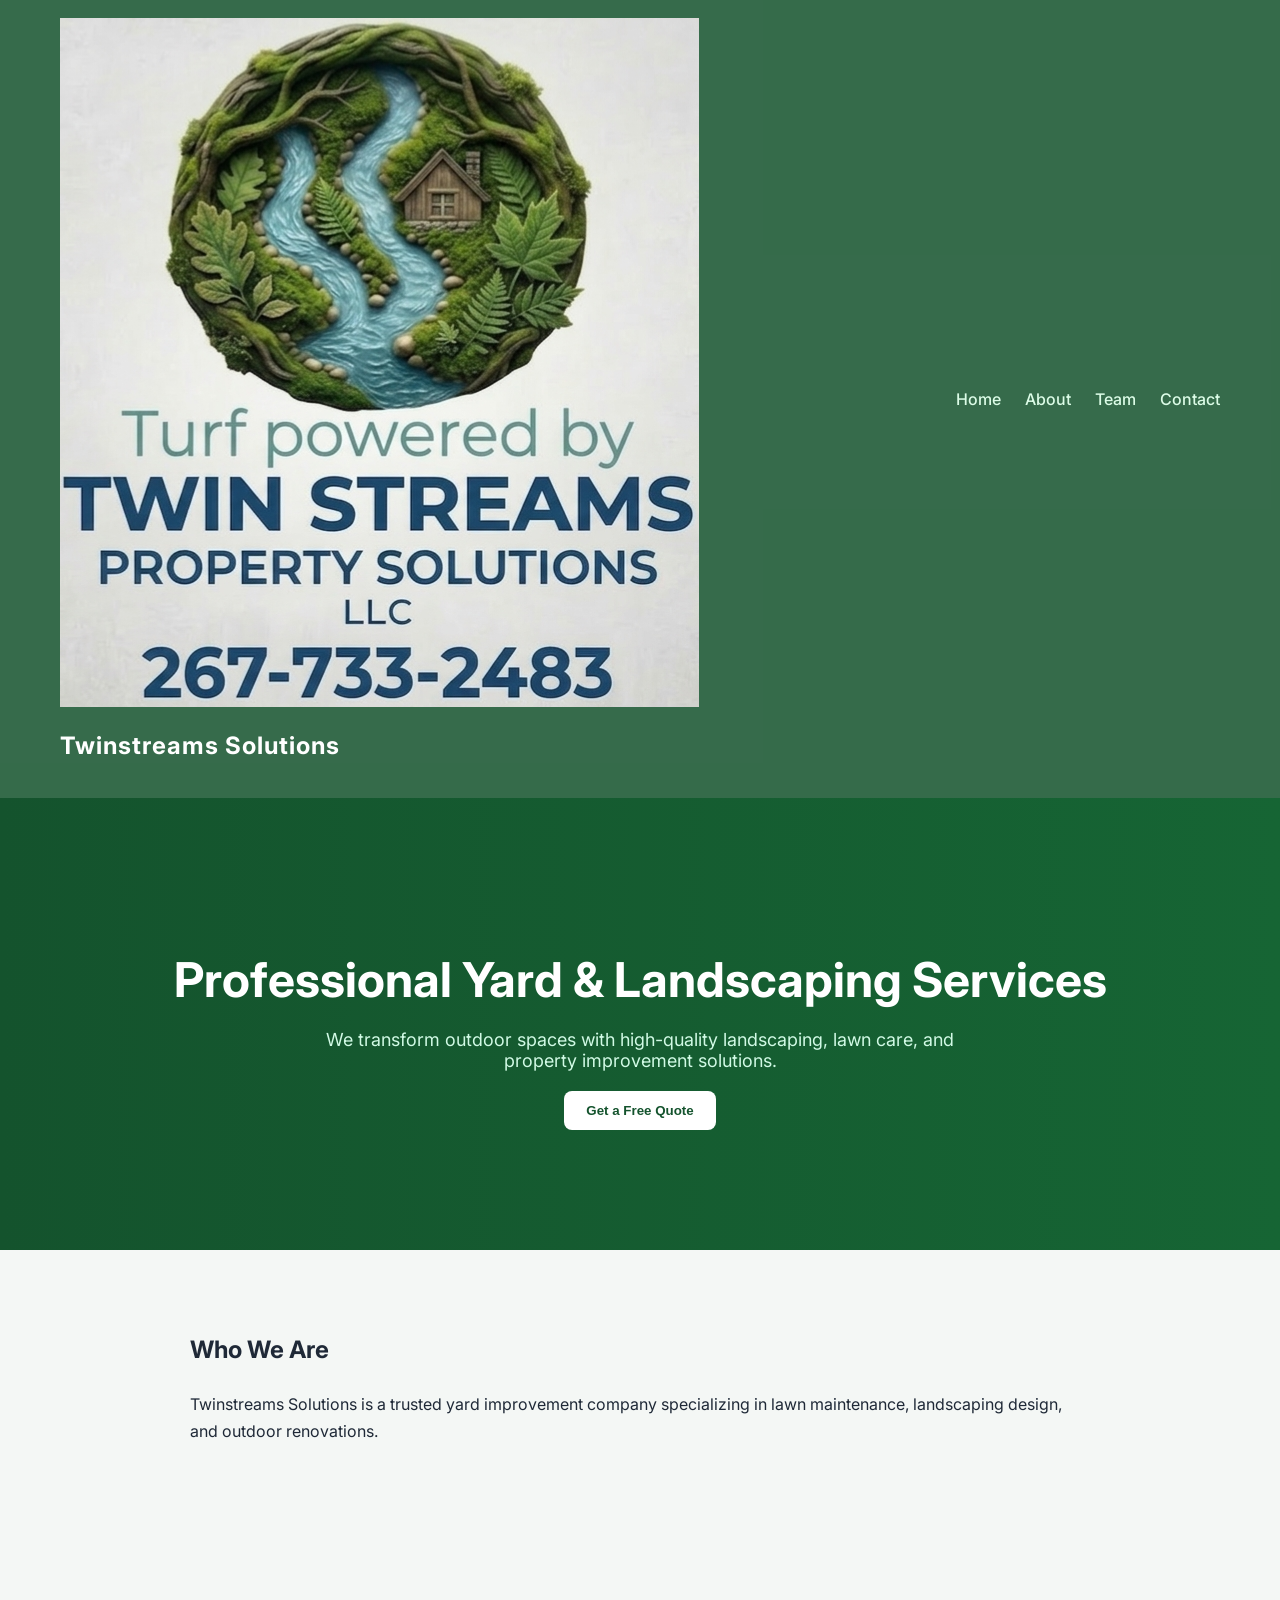
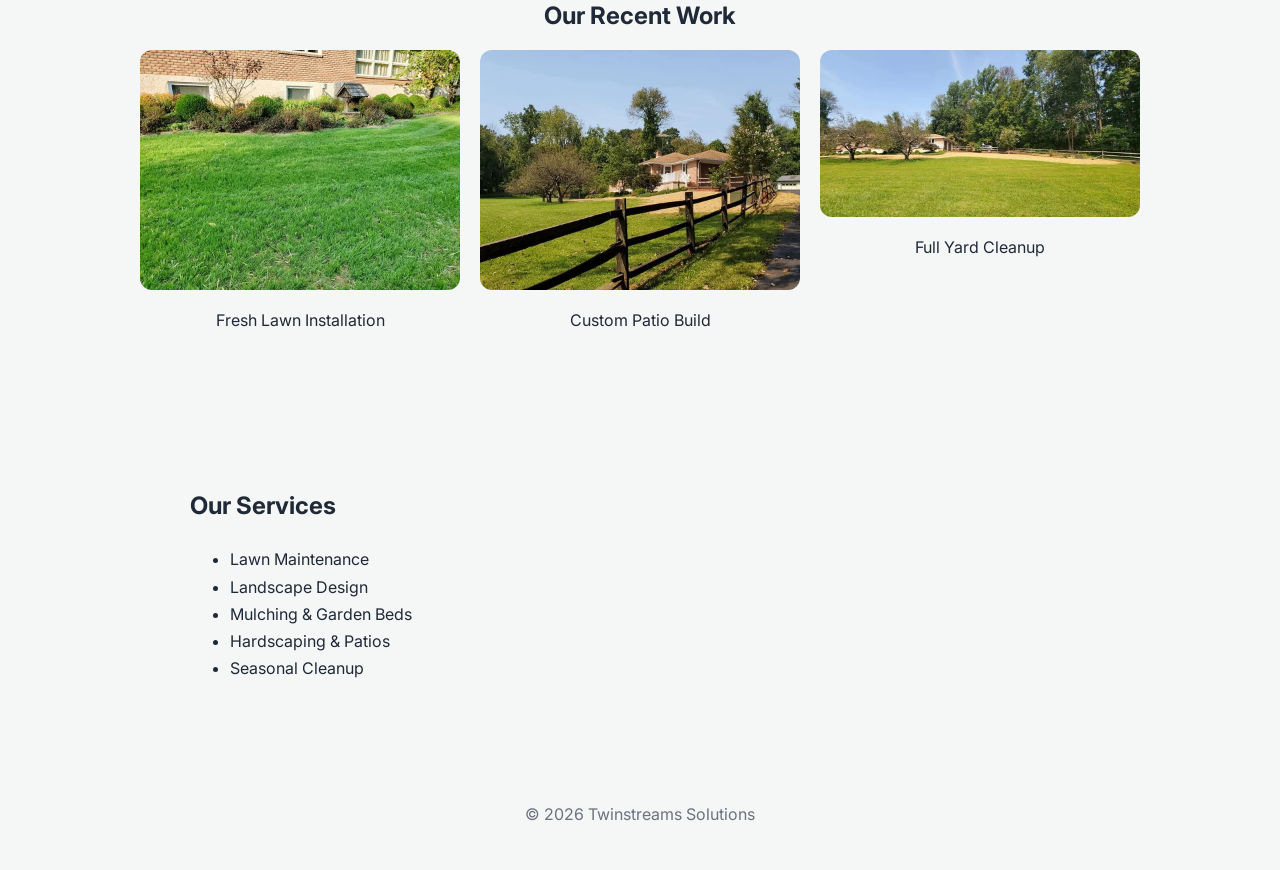
==== index.html @ c373e77a "Update with pictures 2" ====
<!DOCTYPE html>
<html lang="en">

<head>
  <meta charset="UTF-8">
  <title>Twinstreams Solutions</title>
  <link rel="stylesheet" href="style.css">
</head>

<body>

<!-- NAVBAR -->
<nav class="navbar">

  <!-- LOGO + NAME -->
  <div class="logo-area">
    <img src="images/charles-logo.png" alt="Twinstreams Logo" class="logo">
    <h2>Twinstreams Solutions</h2>
  </div>

  <!-- LINKS -->
  <div class="nav-links">
    <a href="index.html">Home</a>
    <a href="about.html">About</a>
    <a href="employees.html">Team</a>
    <a href="contact.html">Contact</a>
  </div>

</nav>

<!-- HERO -->
<header class="hero">
  <h1>Professional Yard & Landscaping Services</h1>
  <p>
    We transform outdoor spaces with high-quality landscaping, lawn care,
    and property improvement solutions.
  </p>
  <button>Get a Free Quote</button>
</header>

<!-- ABOUT -->
<section class="page">
  <h1>Who We Are</h1>
  <p>
    Twinstreams Solutions is a trusted yard improvement company specializing in
    lawn maintenance, landscaping design, and outdoor renovations.
  </p>
</section>

<!-- GALLERY -->
<section class="gallery">
  <h2>Our Recent Work</h2>

  <div class="grid">

    <div>
      <img src="images/charles-photo-2.jpeg">
      <p>Fresh Lawn Installation</p>
    </div>

    <div>
      <img src="images/charles-photo-3.jpeg">
      <p>Custom Patio Build</p>
    </div>

    <div>
      <img src="images/charles-photo-4.jpeg">
      <p>Full Yard Cleanup</p>
    </div>

  </div>
</section>

<!-- SERVICES -->
<section class="page">
  <h1>Our Services</h1>

  <ul>
    <li>Lawn Maintenance</li>
    <li>Landscape Design</li>
    <li>Mulching & Garden Beds</li>
    <li>Hardscaping & Patios</li>
    <li>Seasonal Cleanup</li>
  </ul>
</section>

<!-- FOOTER -->
<footer>
  <p>© 2026 Twinstreams Solutions</p>
</footer>

</body>
</html>
---- style.css ----
@import url('https://fonts.googleapis.com/css2?family=Inter:wght@300;400;600;700&display=swap');

body {
  margin: 0;
  font-family: "Inter", sans-serif;
  background: #f4f7f5;
  color: #1f2937;
}

/* =========================
   NAVBAR (NATURE BACKGROUND)
   ========================= */
nav {
  display: flex;
  justify-content: space-between;
  align-items: center;
  padding: 18px 60px;

  background: url("https://images.unsplash.com/photo-1441974231531-c6227db76b6e?auto=format&fit=crop&w=1500&q=80") center/cover;
  position: sticky;
  top: 0;
  z-index: 1000;
}

/* dark overlay so text is readable */
nav::before {
  content: "";
  position: absolute;
  inset: 0;
  background: rgba(20, 83, 45, 0.85);
}

/* keep text above overlay */
nav * {
  position: relative;
}

nav h2 {
  color: white;
  font-weight: 700;
  letter-spacing: 1px;
}

nav a {
  color: #dcfce7;
  margin-left: 20px;
  text-decoration: none;
  font-weight: 500;
  transition: 0.3s;
}

nav a:hover {
  color: white;
}

/* =========================
   HERO SECTION
   ========================= */
.hero {
  text-align: center;
  padding: 120px 20px;
  background: linear-gradient(to right, #14532d, #166534);
  color: white;
}

.hero h1 {
  font-size: 48px;
  margin-bottom: 10px;
}

.hero p {
  max-width: 650px;
  margin: 20px auto;
  color: #d1fae5;
  font-size: 18px;
}

.hero button {
  padding: 12px 22px;
  border: none;
  background: white;
  color: #14532d;
  font-weight: bold;
  border-radius: 8px;
  cursor: pointer;
  transition: 0.3s;
}

.hero button:hover {
  transform: scale(1.05);
}

/* =========================
   PAGE SECTIONS
   ========================= */
.page {
  max-width: 900px;
  margin: auto;
  padding: 60px 20px;
  line-height: 1.7;
}

/* =========================
   EMPLOYEE CARDS
   ========================= */
.cards {
  display: flex;
  gap: 20px;
  justify-content: center;
  flex-wrap: wrap;
}

.card {
  background: white;
  padding: 20px;
  border-radius: 12px;
  width: 220px;
  box-shadow: 0 10px 20px rgba(0,0,0,0.08);
  text-align: center;
  transition: 0.3s;
}

.card:hover {
  transform: translateY(-5px);
}

/* =========================
   PROJECT GALLERY
   ========================= */
.gallery {
  padding: 60px 20px;
  text-align: center;
}

.grid {
  display: grid;
  grid-template-columns: repeat(auto-fit, minmax(250px, 1fr));
  gap: 20px;
  max-width: 1000px;
  margin: auto;
}

.grid img {
  width: 100%;
  border-radius: 12px;
  transition: 0.3s;
}

.grid img:hover {
  transform: scale(1.03);
}

/* =========================
   CONTACT / FOOTER STYLE
   ========================= */
footer {
  text-align: center;
  padding: 30px;
  color: #6b7280;
}
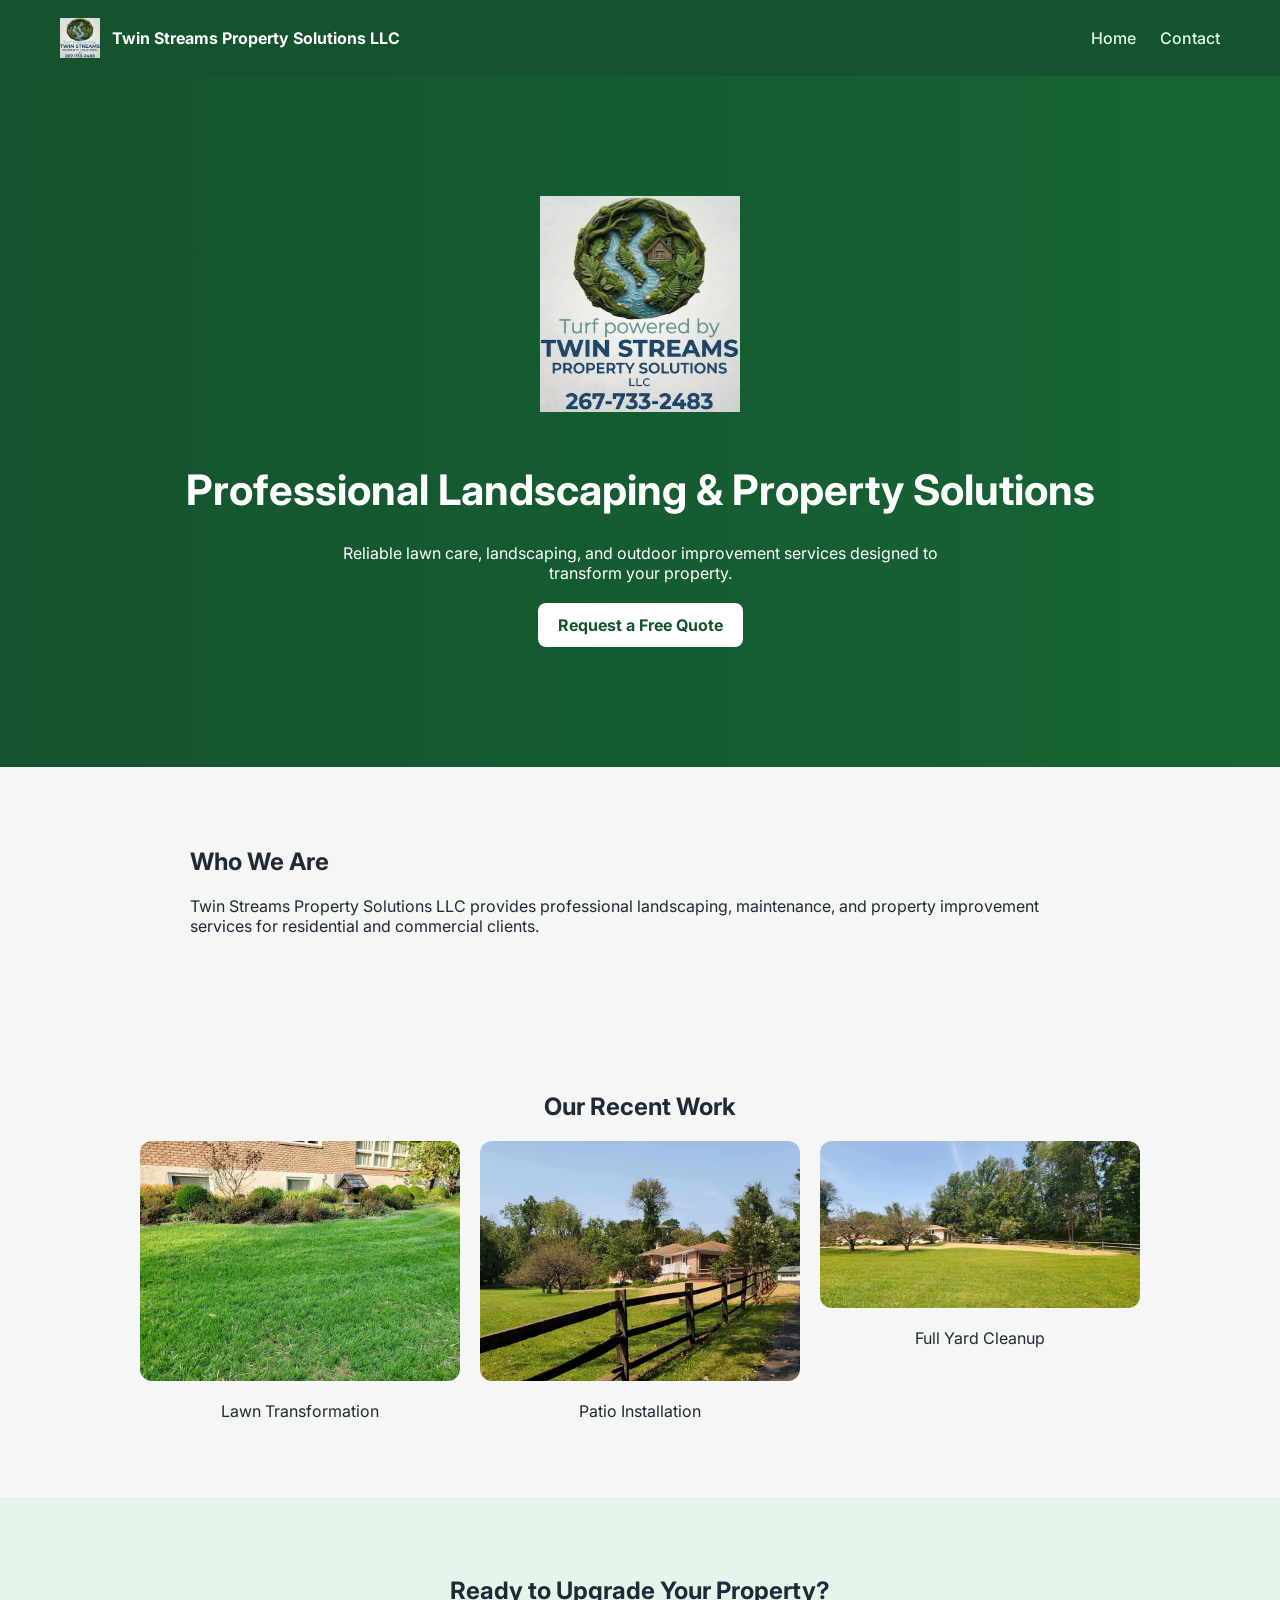
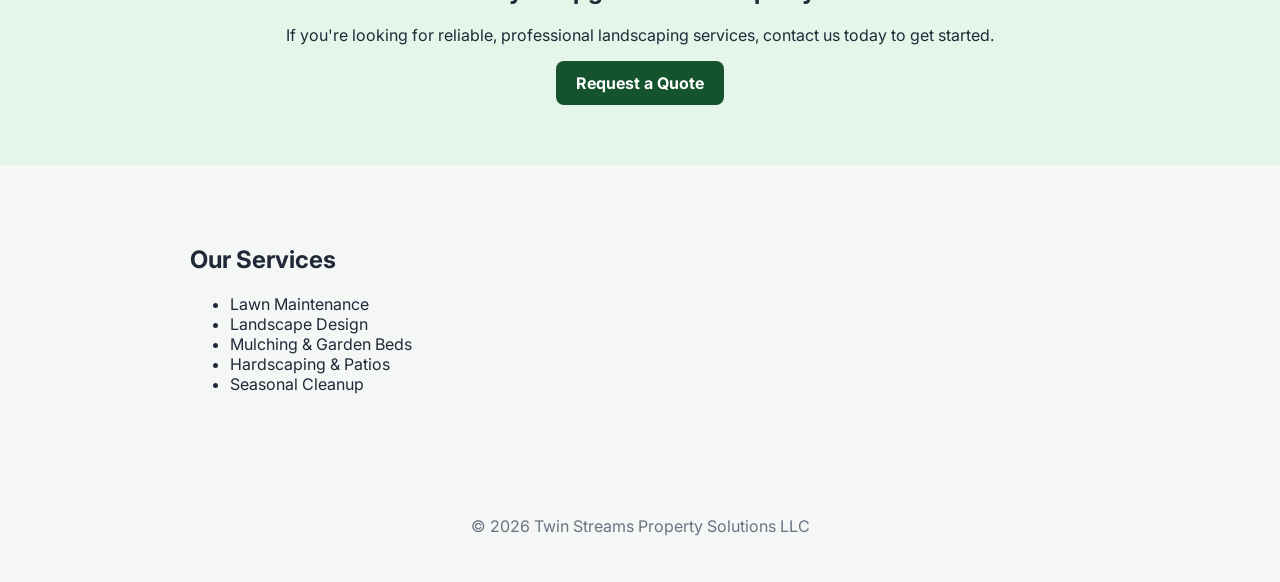
==== commit e24ddbe9: "full business redesign" ====
--- a/index.html
+++ b/index.html
@@ -3,7 +3,7 @@
 
 <head>
   <meta charset="UTF-8">
-  <title>Twinstreams Solutions</title>
+  <title>Twin Streams Property Solutions LLC</title>
   <link rel="stylesheet" href="style.css">
 </head>
 
@@ -12,17 +12,13 @@
 <!-- NAVBAR -->
 <nav class="navbar">
 
-  <!-- LOGO + NAME -->
   <div class="logo-area">
-    <img src="images/charles-logo.png" alt="Twinstreams Logo" class="logo">
-    <h2>Twinstreams Solutions</h2>
+    <img src="images/charles-logo.png" class="logo-small">
+    <h2>Twin Streams Property Solutions LLC</h2>
   </div>
 
-  <!-- LINKS -->
   <div class="nav-links">
     <a href="index.html">Home</a>
-    <a href="about.html">About</a>
-    <a href="employees.html">Team</a>
     <a href="contact.html">Contact</a>
   </div>
 
@@ -30,20 +26,27 @@
 
 <!-- HERO -->
 <header class="hero">
-  <h1>Professional Yard & Landscaping Services</h1>
+
+  <img src="images/charles-logo.png" class="hero-logo">
+
+  <h1>Professional Landscaping & Property Solutions</h1>
+
   <p>
-    We transform outdoor spaces with high-quality landscaping, lawn care,
-    and property improvement solutions.
+    Reliable lawn care, landscaping, and outdoor improvement services
+    designed to transform your property.
   </p>
-  <button>Get a Free Quote</button>
+
+  <!-- ✅ REQUEST QUOTE BUTTON (ADDED) -->
+  <a href="contact.html" class="btn-primary">Request a Free Quote</a>
+
 </header>
 
 <!-- ABOUT -->
 <section class="page">
   <h1>Who We Are</h1>
   <p>
-    Twinstreams Solutions is a trusted yard improvement company specializing in
-    lawn maintenance, landscaping design, and outdoor renovations.
+    Twin Streams Property Solutions LLC provides professional landscaping,
+    maintenance, and property improvement services for residential and commercial clients.
   </p>
 </section>
 
@@ -53,22 +56,35 @@
 
   <div class="grid">
 
-    <div>
+    <div class="card">
       <img src="images/charles-photo-2.jpeg">
-      <p>Fresh Lawn Installation</p>
+      <p>Lawn Transformation</p>
     </div>
 
-    <div>
+    <div class="card">
       <img src="images/charles-photo-3.jpeg">
-      <p>Custom Patio Build</p>
+      <p>Patio Installation</p>
     </div>
 
-    <div>
+    <div class="card">
       <img src="images/charles-photo-4.jpeg">
       <p>Full Yard Cleanup</p>
     </div>
 
   </div>
+</section>
+
+<!-- CTA -->
+<section class="cta">
+  <h2>Ready to Upgrade Your Property?</h2>
+
+  <p>
+    If you're looking for reliable, professional landscaping services,
+    contact us today to get started.
+  </p>
+
+  <!-- ✅ BUTTON ADDED -->
+  <a href="contact.html" class="btn-secondary">Request a Quote</a>
 </section>
 
 <!-- SERVICES -->
@@ -86,7 +102,7 @@
 
 <!-- FOOTER -->
 <footer>
-  <p>© 2026 Twinstreams Solutions</p>
+  <p>© 2026 Twin Streams Property Solutions LLC</p>
 </footer>
 
 </body>
--- a/style.css
+++ b/style.css
@@ -7,55 +7,43 @@
   color: #1f2937;
 }
 
-/* =========================
-   NAVBAR (NATURE BACKGROUND)
-   ========================= */
-nav {
+/* NAVBAR */
+.navbar {
   display: flex;
   justify-content: space-between;
   align-items: center;
   padding: 18px 60px;
-
-  background: url("https://images.unsplash.com/photo-1441974231531-c6227db76b6e?auto=format&fit=crop&w=1500&q=80") center/cover;
+  background: #14532d;
   position: sticky;
   top: 0;
   z-index: 1000;
 }
 
-/* dark overlay so text is readable */
-nav::before {
-  content: "";
-  position: absolute;
-  inset: 0;
-  background: rgba(20, 83, 45, 0.85);
+.logo-area {
+  display: flex;
+  align-items: center;
+  gap: 12px;
 }
 
-/* keep text above overlay */
-nav * {
-  position: relative;
+.logo-small {
+  width: 40px;
+  height: 40px;
 }
 
-nav h2 {
+.logo-area h2 {
   color: white;
-  font-weight: 700;
-  letter-spacing: 1px;
+  font-size: 16px;
+  margin: 0;
 }
 
-nav a {
+.nav-links a {
   color: #dcfce7;
   margin-left: 20px;
   text-decoration: none;
   font-weight: 500;
-  transition: 0.3s;
 }
 
-nav a:hover {
-  color: white;
-}
-
-/* =========================
-   HERO SECTION
-   ========================= */
+/* HERO */
 .hero {
   text-align: center;
   padding: 120px 20px;
@@ -63,70 +51,55 @@
   color: white;
 }
 
+.hero-logo {
+  width: 200px;
+  margin-bottom: 20px;
+}
+
 .hero h1 {
-  font-size: 48px;
-  margin-bottom: 10px;
+  font-size: 42px;
 }
 
 .hero p {
-  max-width: 650px;
+  max-width: 600px;
   margin: 20px auto;
-  color: #d1fae5;
-  font-size: 18px;
 }
 
-.hero button {
-  padding: 12px 22px;
-  border: none;
+/* BUTTONS */
+.btn-primary,
+.btn-secondary {
+  display: inline-block;
+  padding: 12px 20px;
+  border-radius: 8px;
+  text-decoration: none;
+  font-weight: bold;
+}
+
+.btn-primary {
   background: white;
   color: #14532d;
-  font-weight: bold;
-  border-radius: 8px;
-  cursor: pointer;
-  transition: 0.3s;
 }
 
-.hero button:hover {
-  transform: scale(1.05);
+.btn-secondary {
+  background: #14532d;
+  color: white;
 }
 
-/* =========================
-   PAGE SECTIONS
-   ========================= */
+/* CTA */
+.cta {
+  text-align: center;
+  padding: 60px 20px;
+  background: #e5f5ea;
+}
+
+/* PAGE */
 .page {
   max-width: 900px;
   margin: auto;
   padding: 60px 20px;
-  line-height: 1.7;
 }
 
-/* =========================
-   EMPLOYEE CARDS
-   ========================= */
-.cards {
-  display: flex;
-  gap: 20px;
-  justify-content: center;
-  flex-wrap: wrap;
-}
-
-.card {
-  background: white;
-  padding: 20px;
-  border-radius: 12px;
-  width: 220px;
-  box-shadow: 0 10px 20px rgba(0,0,0,0.08);
-  text-align: center;
-  transition: 0.3s;
-}
-
-.card:hover {
-  transform: translateY(-5px);
-}
-
-/* =========================
-   PROJECT GALLERY
-   ========================= */
+/* GALLERY */
 .gallery {
   padding: 60px 20px;
   text-align: center;
@@ -140,19 +113,36 @@
   margin: auto;
 }
 
-.grid img {
+.card img {
   width: 100%;
   border-radius: 12px;
-  transition: 0.3s;
 }
 
-.grid img:hover {
-  transform: scale(1.03);
+/* FORM */
+.form {
+  display: flex;
+  flex-direction: column;
+  gap: 12px;
+  max-width: 450px;
 }
 
-/* =========================
-   CONTACT / FOOTER STYLE
-   ========================= */
+.form input,
+.form textarea {
+  padding: 12px;
+  border: 1px solid #ccc;
+  border-radius: 8px;
+}
+
+.form button {
+  background: #14532d;
+  color: white;
+  padding: 12px;
+  border: none;
+  border-radius: 8px;
+  cursor: pointer;
+}
+
+/* FOOTER */
 footer {
   text-align: center;
   padding: 30px;
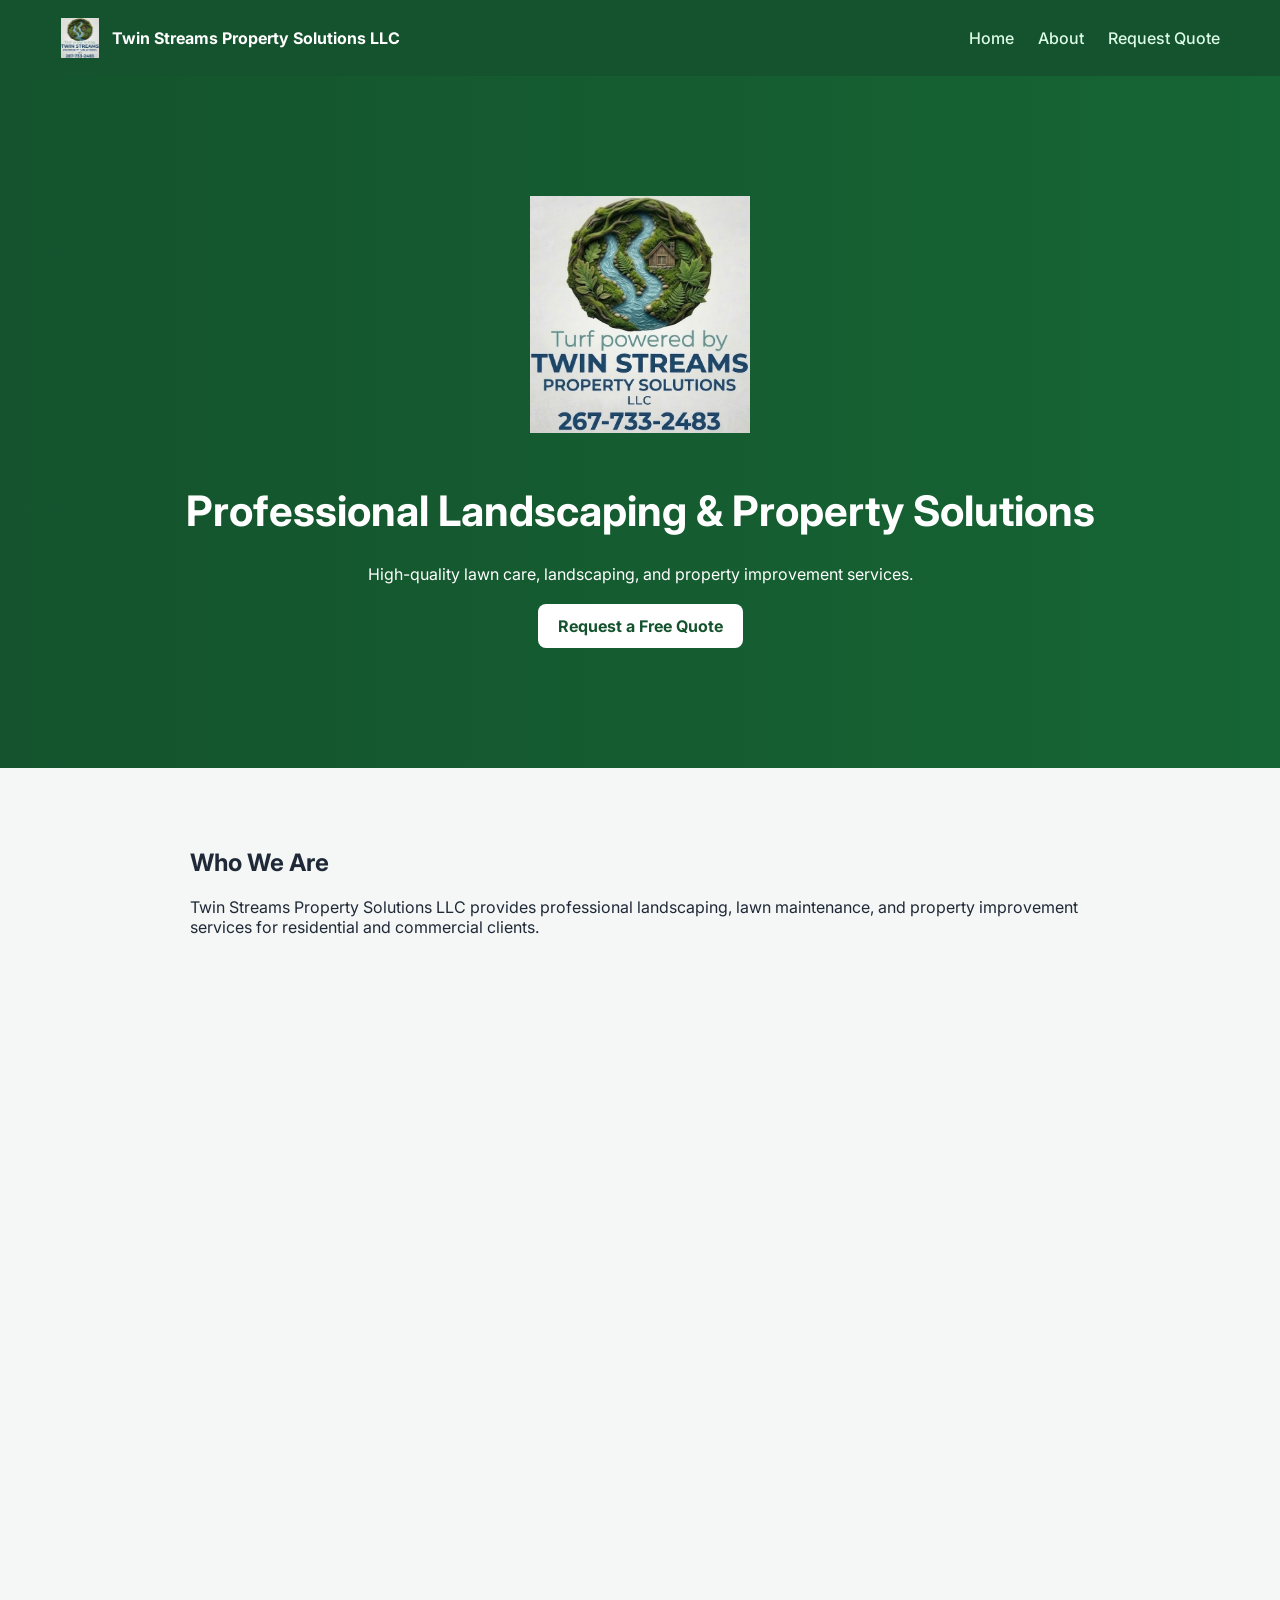
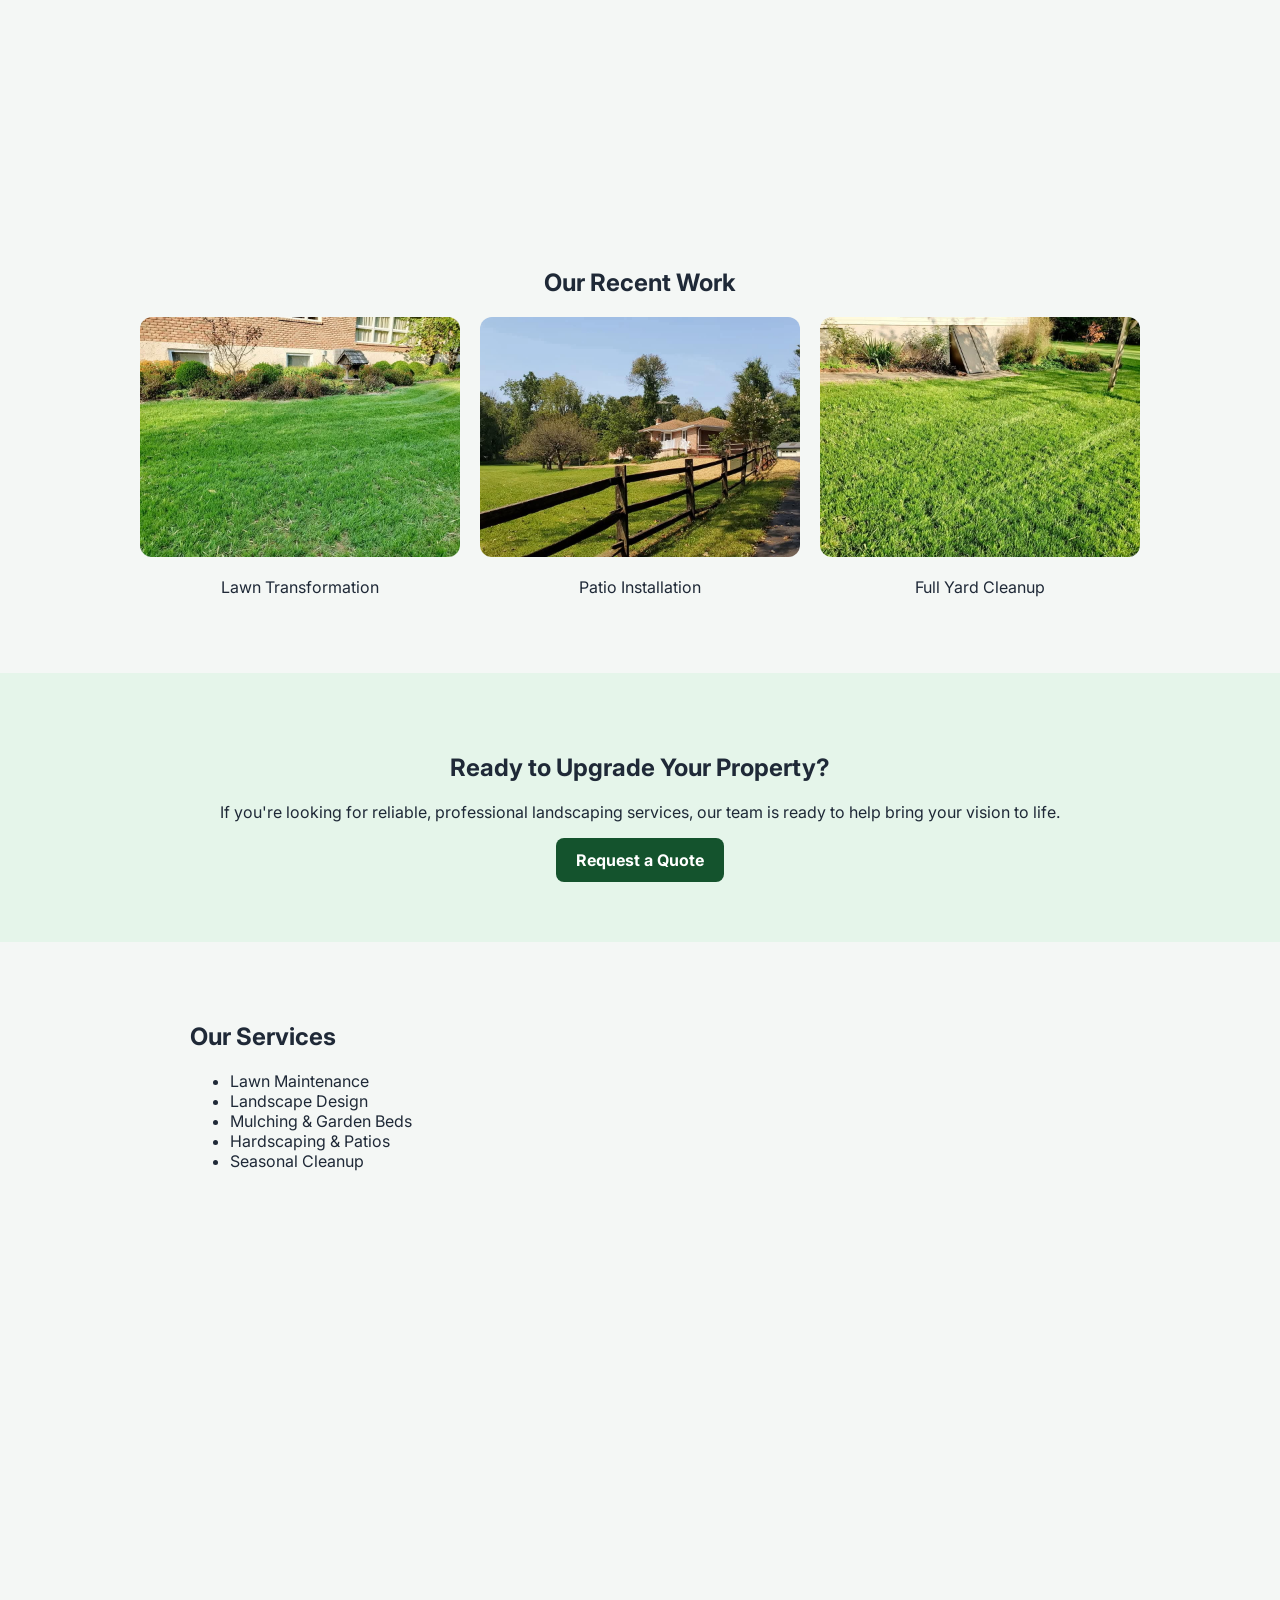
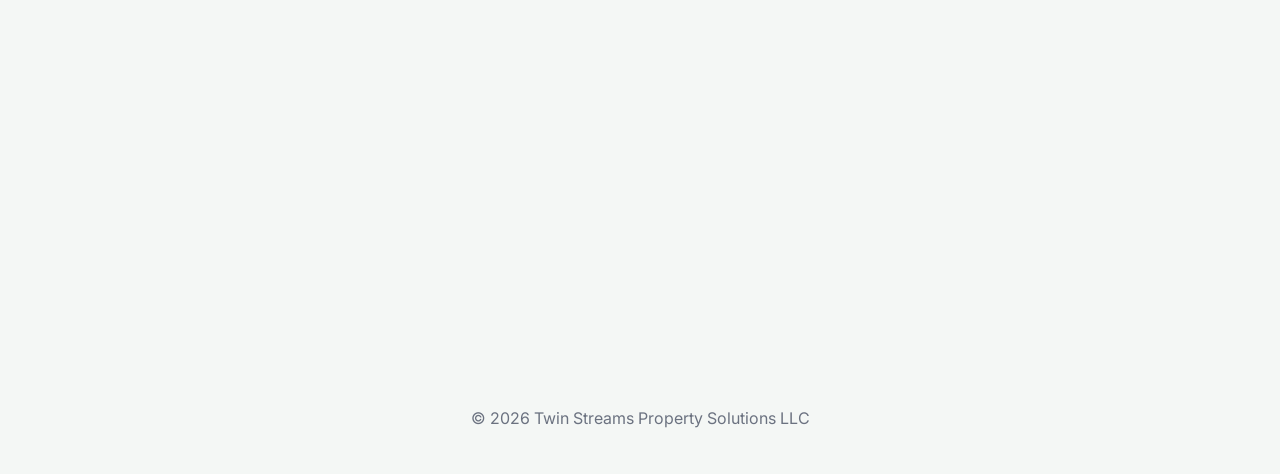
==== commit c8ced121: "Error fixes" ====
--- a/index.html
+++ b/index.html
@@ -13,13 +13,14 @@
 <nav class="navbar">
 
   <div class="logo-area">
-    <img src="images/charles-logo.png" class="logo-small">
+    <img src="images/charles-logo.png" class="logo-small" alt="Logo">
     <h2>Twin Streams Property Solutions LLC</h2>
   </div>
 
   <div class="nav-links">
     <a href="index.html">Home</a>
-    <a href="contact.html">Contact</a>
+    <a href="about.html">About</a>
+    <a href="contact.html">Request Quote</a>
   </div>
 
 </nav>
@@ -27,16 +28,15 @@
 <!-- HERO -->
 <header class="hero">
 
-  <img src="images/charles-logo.png" class="hero-logo">
+  <img src="images/charles-logo.png" class="hero-logo" alt="Main Logo">
 
   <h1>Professional Landscaping & Property Solutions</h1>
 
   <p>
-    Reliable lawn care, landscaping, and outdoor improvement services
-    designed to transform your property.
+    High-quality lawn care, landscaping, and property improvement services.
   </p>
 
-  <!-- ✅ REQUEST QUOTE BUTTON (ADDED) -->
+  <!-- ONLY BUTTON -->
   <a href="contact.html" class="btn-primary">Request a Free Quote</a>
 
 </header>
@@ -44,9 +44,11 @@
 <!-- ABOUT -->
 <section class="page">
   <h1>Who We Are</h1>
+
   <p>
     Twin Streams Property Solutions LLC provides professional landscaping,
-    maintenance, and property improvement services for residential and commercial clients.
+    lawn maintenance, and property improvement services for residential and
+    commercial clients.
   </p>
 </section>
 
@@ -57,17 +59,17 @@
   <div class="grid">
 
     <div class="card">
-      <img src="images/charles-photo-2.jpeg">
+      <img src="images/charles-photo-2.jpeg" alt="Project 1">
       <p>Lawn Transformation</p>
     </div>
 
     <div class="card">
-      <img src="images/charles-photo-3.jpeg">
+      <img src="images/charles-photo-3.jpeg" alt="Project 2">
       <p>Patio Installation</p>
     </div>
 
     <div class="card">
-      <img src="images/charles-photo-4.jpeg">
+      <img src="images/charles-photo-1.jpeg" alt="Project 3">
       <p>Full Yard Cleanup</p>
     </div>
 
@@ -80,10 +82,9 @@
 
   <p>
     If you're looking for reliable, professional landscaping services,
-    contact us today to get started.
+    our team is ready to help bring your vision to life.
   </p>
 
-  <!-- ✅ BUTTON ADDED -->
   <a href="contact.html" class="btn-secondary">Request a Quote</a>
 </section>
 
--- a/style.css
+++ b/style.css
@@ -7,7 +7,9 @@
   color: #1f2937;
 }
 
-/* NAVBAR */
+/* =========================
+   NAVBAR
+   ========================= */
 .navbar {
   display: flex;
   justify-content: space-between;
@@ -28,6 +30,7 @@
 .logo-small {
   width: 40px;
   height: 40px;
+  object-fit: contain;
 }
 
 .logo-area h2 {
@@ -43,7 +46,9 @@
   font-weight: 500;
 }
 
-/* HERO */
+/* =========================
+   HERO
+   ========================= */
 .hero {
   text-align: center;
   padding: 120px 20px;
@@ -52,7 +57,7 @@
 }
 
 .hero-logo {
-  width: 200px;
+  width: 220px;
   margin-bottom: 20px;
 }
 
@@ -65,7 +70,9 @@
   margin: 20px auto;
 }
 
-/* BUTTONS */
+/* =========================
+   BUTTONS
+   ========================= */
 .btn-primary,
 .btn-secondary {
   display: inline-block;
@@ -85,21 +92,27 @@
   color: white;
 }
 
-/* CTA */
+/* =========================
+   CTA
+   ========================= */
 .cta {
   text-align: center;
   padding: 60px 20px;
   background: #e5f5ea;
 }
 
-/* PAGE */
+/* =========================
+   PAGE
+   ========================= */
 .page {
   max-width: 900px;
   margin: auto;
   padding: 60px 20px;
 }
 
-/* GALLERY */
+/* =========================
+   GALLERY
+   ========================= */
 .gallery {
   padding: 60px 20px;
   text-align: center;
@@ -118,7 +131,9 @@
   border-radius: 12px;
 }
 
-/* FORM */
+/* =========================
+   FORM
+   ========================= */
 .form {
   display: flex;
   flex-direction: column;
@@ -142,9 +157,24 @@
   cursor: pointer;
 }
 
-/* FOOTER */
+/* =========================
+   FOOTER
+   ========================= */
 footer {
   text-align: center;
   padding: 30px;
   color: #6b7280;
-}+}
+
+html, body {
+  margin: 0;
+  padding: 0;
+  background: #f4f7f5;
+  min-height: 100%;
+}
+
+/* prevents blank white pages */
+.page {
+  background: #f4f7f5;
+  min-height: 100vh;
+}
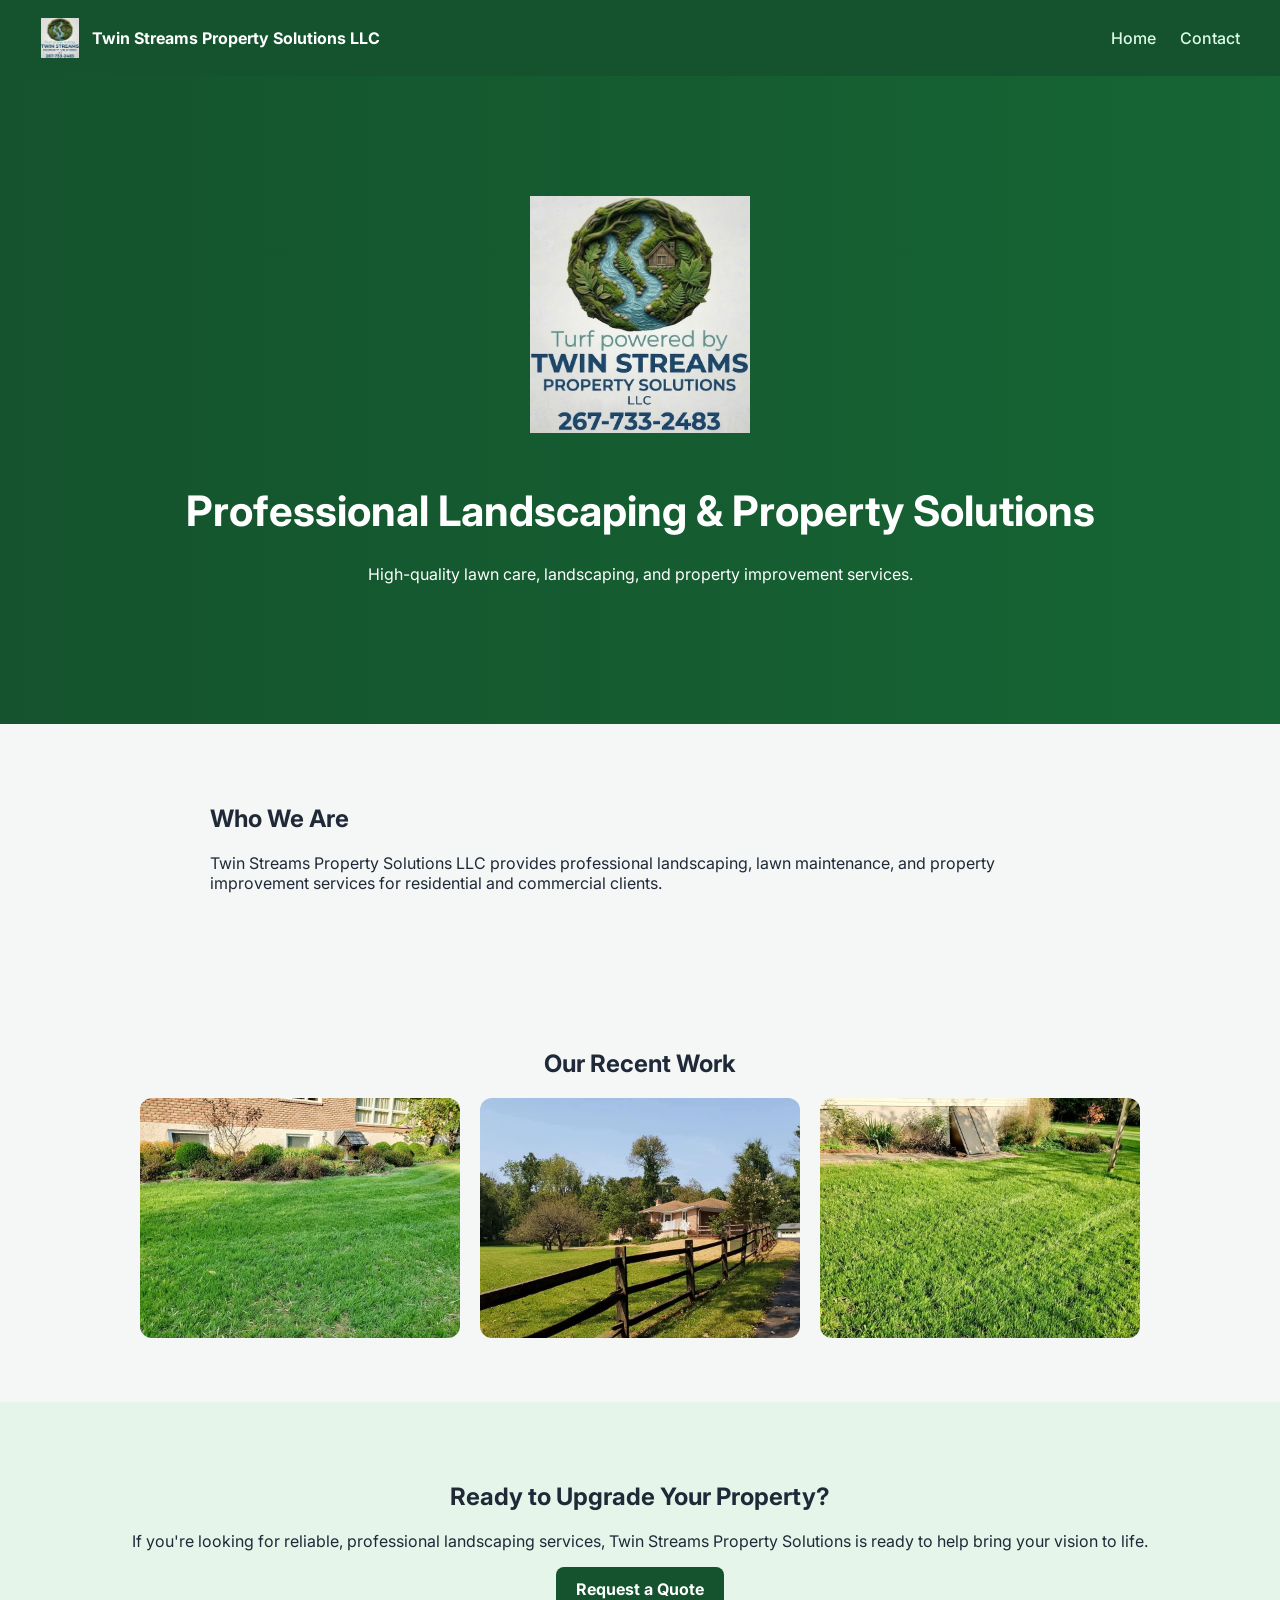
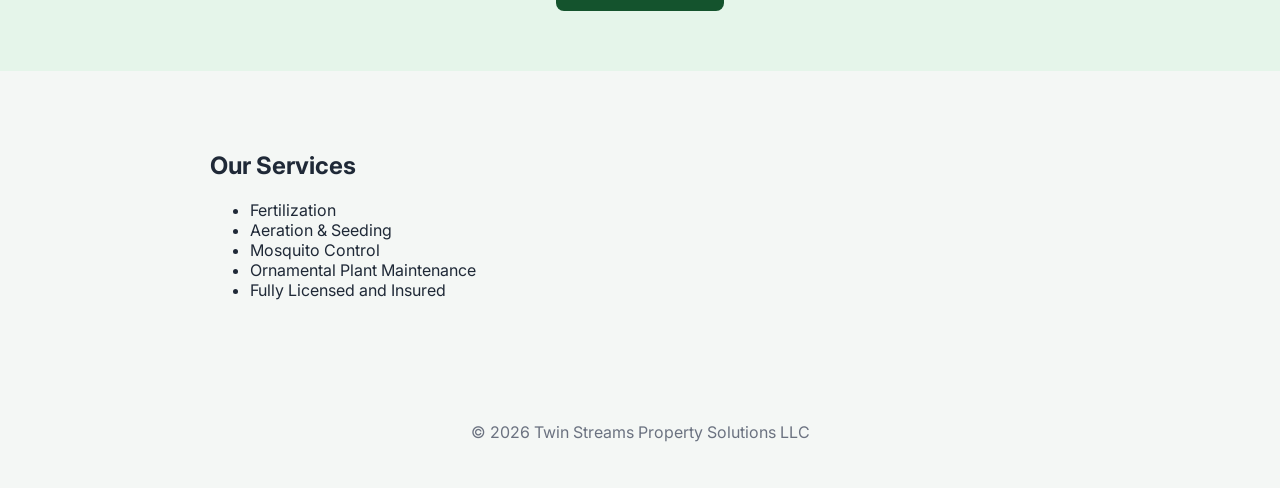
==== commit f547bb5c: "Touches" ====
--- a/index.html
+++ b/index.html
@@ -19,8 +19,7 @@
 
   <div class="nav-links">
     <a href="index.html">Home</a>
-    <a href="about.html">About</a>
-    <a href="contact.html">Request Quote</a>
+    <a href="contact.html">Contact</a>
   </div>
 
 </nav>
@@ -36,8 +35,6 @@
     High-quality lawn care, landscaping, and property improvement services.
   </p>
 
-  <!-- ONLY BUTTON -->
-  <a href="contact.html" class="btn-primary">Request a Free Quote</a>
 
 </header>
 
@@ -60,17 +57,14 @@
 
     <div class="card">
       <img src="images/charles-photo-2.jpeg" alt="Project 1">
-      <p>Lawn Transformation</p>
     </div>
 
     <div class="card">
       <img src="images/charles-photo-3.jpeg" alt="Project 2">
-      <p>Patio Installation</p>
     </div>
 
     <div class="card">
       <img src="images/charles-photo-1.jpeg" alt="Project 3">
-      <p>Full Yard Cleanup</p>
     </div>
 
   </div>
@@ -82,7 +76,7 @@
 
   <p>
     If you're looking for reliable, professional landscaping services,
-    our team is ready to help bring your vision to life.
+    Twin Streams Property Solutions is ready to help bring your vision to life.
   </p>
 
   <a href="contact.html" class="btn-secondary">Request a Quote</a>
@@ -93,11 +87,11 @@
   <h1>Our Services</h1>
 
   <ul>
-    <li>Lawn Maintenance</li>
-    <li>Landscape Design</li>
-    <li>Mulching & Garden Beds</li>
-    <li>Hardscaping & Patios</li>
-    <li>Seasonal Cleanup</li>
+    <li>Fertilization</li>
+    <li>Aeration & Seeding</li>
+    <li>Mosquito Control</li>
+    <li>Ornamental Plant Maintenance</li>
+    <li>Fully Licensed and Insured</li>
   </ul>
 </section>
 
--- a/style.css
+++ b/style.css
@@ -1,10 +1,16 @@
 @import url('https://fonts.googleapis.com/css2?family=Inter:wght@300;400;600;700&display=swap');
 
-body {
+* {
+  box-sizing: border-box;
+}
+
+html, body {
   margin: 0;
+  padding: 0;
   font-family: "Inter", sans-serif;
   background: #f4f7f5;
   color: #1f2937;
+  min-height: 100%;
 }
 
 /* =========================
@@ -14,7 +20,7 @@
   display: flex;
   justify-content: space-between;
   align-items: center;
-  padding: 18px 60px;
+  padding: 18px 40px;
   background: #14532d;
   position: sticky;
   top: 0;
@@ -93,21 +99,22 @@
 }
 
 /* =========================
+   PAGE SECTIONS
+   ========================= */
+.page {
+  max-width: 900px;
+  margin: auto;
+  padding: 60px 20px;
+  background: #f4f7f5;
+}
+
+/* =========================
    CTA
    ========================= */
 .cta {
   text-align: center;
   padding: 60px 20px;
   background: #e5f5ea;
-}
-
-/* =========================
-   PAGE
-   ========================= */
-.page {
-  max-width: 900px;
-  margin: auto;
-  padding: 60px 20px;
 }
 
 /* =========================
@@ -164,17 +171,4 @@
   text-align: center;
   padding: 30px;
   color: #6b7280;
-}
-
-html, body {
-  margin: 0;
-  padding: 0;
-  background: #f4f7f5;
-  min-height: 100%;
-}
-
-/* prevents blank white pages */
-.page {
-  background: #f4f7f5;
-  min-height: 100vh;
-}
+}
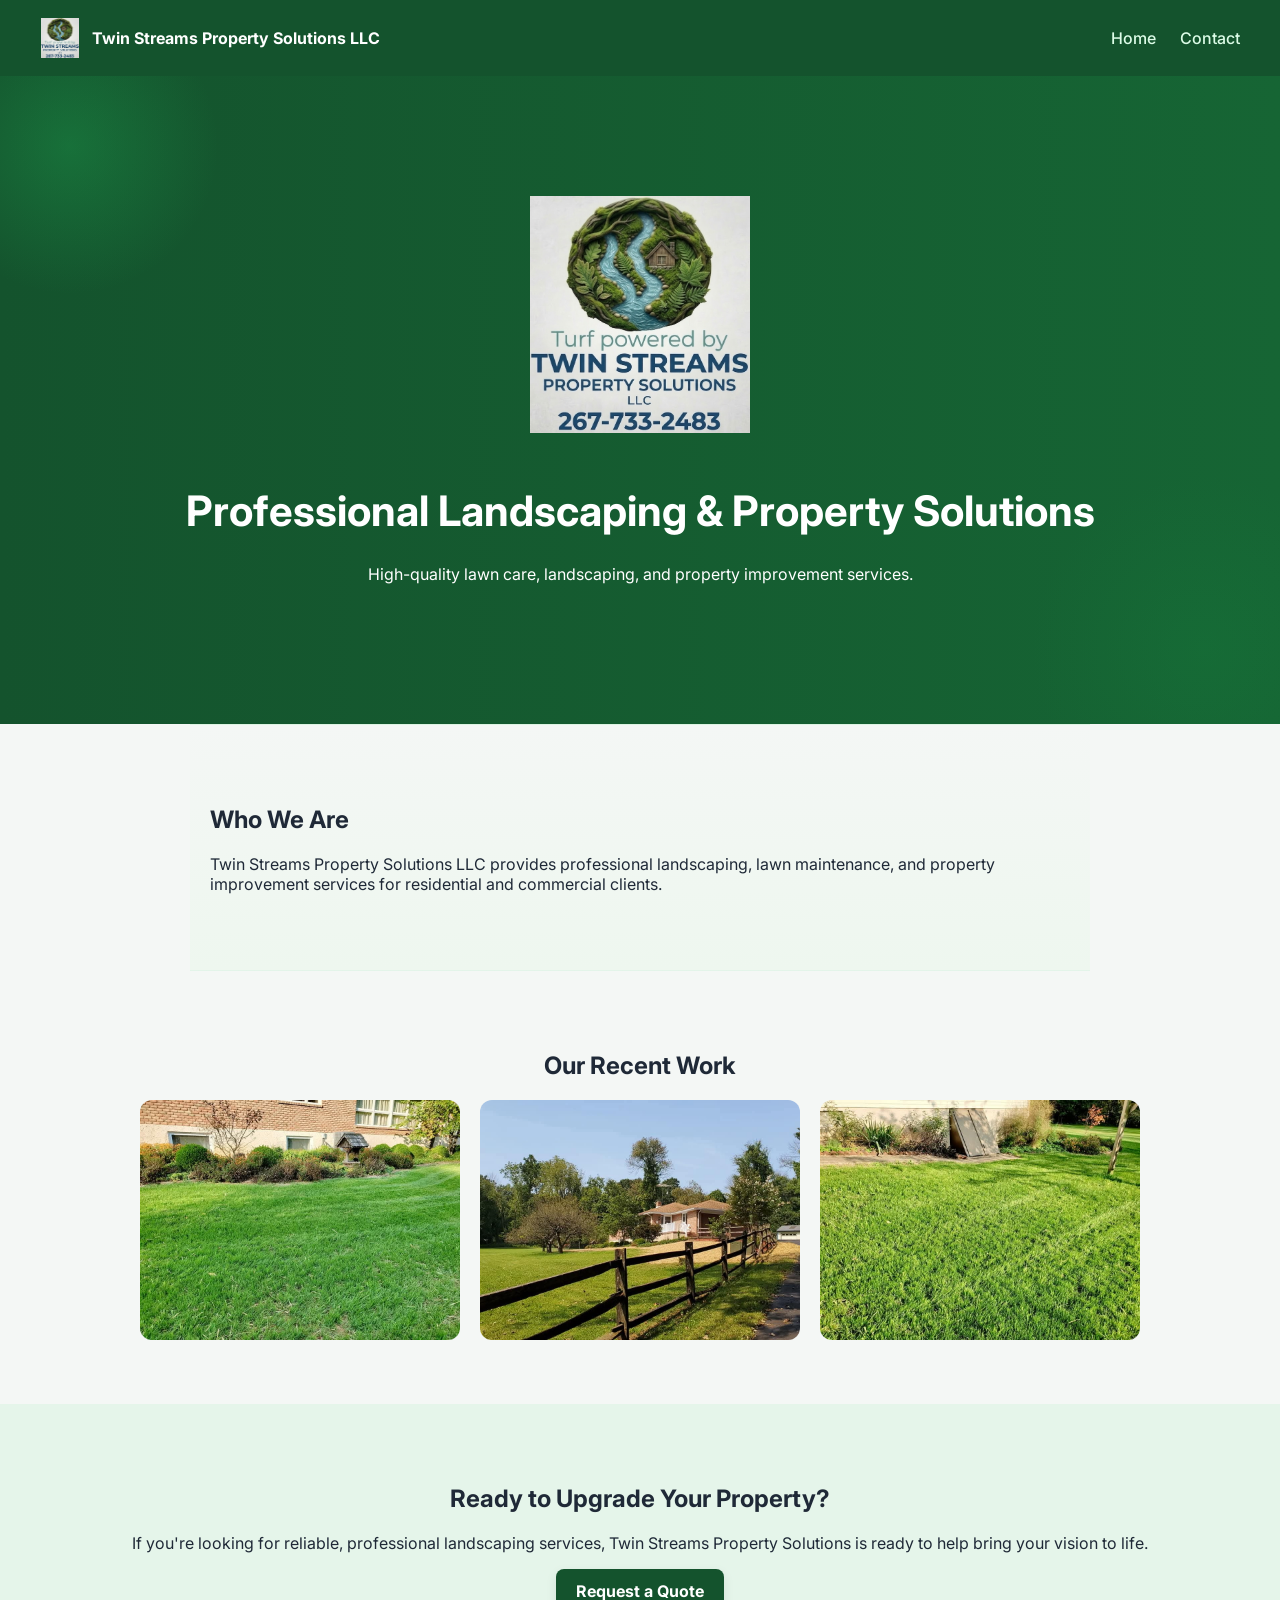
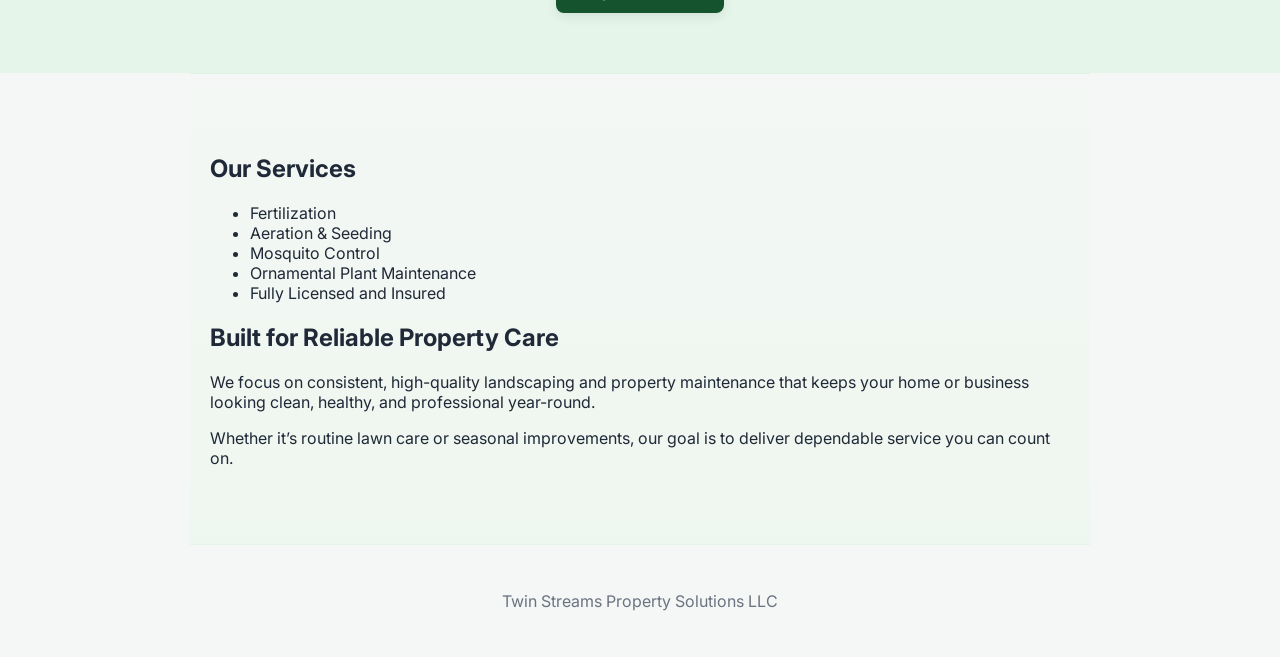
==== commit 62775e46: "Updated touches 3" ====
--- a/index.html
+++ b/index.html
@@ -83,21 +83,46 @@
 </section>
 
 <!-- SERVICES -->
-<section class="page">
-  <h1>Our Services</h1>
+<section class="page services">
 
-  <ul>
-    <li>Fertilization</li>
-    <li>Aeration & Seeding</li>
-    <li>Mosquito Control</li>
-    <li>Ornamental Plant Maintenance</li>
-    <li>Fully Licensed and Insured</li>
-  </ul>
+  <div class="services-grid">
+
+    <!-- LEFT SIDE -->
+    <div class="services-list">
+      <h1>Our Services</h1>
+
+      <ul>
+        <li>Fertilization</li>
+        <li>Aeration & Seeding</li>
+        <li>Mosquito Control</li>
+        <li>Ornamental Plant Maintenance</li>
+        <li>Fully Licensed and Insured</li>
+      </ul>
+    </div>
+
+    <!-- RIGHT SIDE (NEW TEXT) -->
+    <div class="services-text">
+      <h2>Built for Reliable Property Care</h2>
+
+      <p>
+        We focus on consistent, high-quality landscaping and property maintenance
+        that keeps your home or business looking clean, healthy, and professional
+        year-round.
+      </p>
+
+      <p>
+        Whether it’s routine lawn care or seasonal improvements, our goal is
+        to deliver dependable service you can count on.
+      </p>
+    </div>
+
+  </div>
+
 </section>
 
 <!-- FOOTER -->
 <footer>
-  <p>© 2026 Twin Streams Property Solutions LLC</p>
+  <p>Twin Streams Property Solutions LLC</p>
 </footer>
 
 </body>
--- a/style.css
+++ b/style.css
@@ -171,4 +171,66 @@
   text-align: center;
   padding: 30px;
   color: #6b7280;
+}
+
+/* =========================
+   NATURE BACKGROUND OVERLAYS
+   ========================= */
+
+.hero {
+  position: relative;
+  overflow: hidden;
+}
+
+/* soft leaf glow */
+.hero::before {
+  content: "";
+  position: absolute;
+  top: -80px;
+  left: -80px;
+  width: 300px;
+  height: 300px;
+  background: radial-gradient(circle, rgba(34,197,94,0.25), transparent 70%);
+  z-index: 0;
+}
+
+.hero::after {
+  content: "";
+  position: absolute;
+  bottom: -100px;
+  right: -100px;
+  width: 350px;
+  height: 350px;
+  background: radial-gradient(circle, rgba(21,128,61,0.25), transparent 70%);
+  z-index: 0;
+}
+
+/* keep content above effects */
+.hero * {
+  position: relative;
+  z-index: 1;
+}
+
+.page {
+  background: linear-gradient(
+    to bottom,
+    #f4f7f5,
+    #eef7ef
+  );
+  border-top: 1px solid rgba(34, 197, 94, 0.08);
+  border-bottom: 1px solid rgba(34, 197, 94, 0.08);
+}
+
+.btn-primary,
+.btn-secondary,
+.form button {
+  transition: all 0.25s ease;
+  box-shadow: 0 4px 12px rgba(0,0,0,0.08);
+}
+
+.btn-primary:hover,
+.btn-secondary:hover,
+.form button:hover {
+  transform: translateY(-2px);
+  box-shadow: 0 8px 18px rgba(0,0,0,0.15);
 }
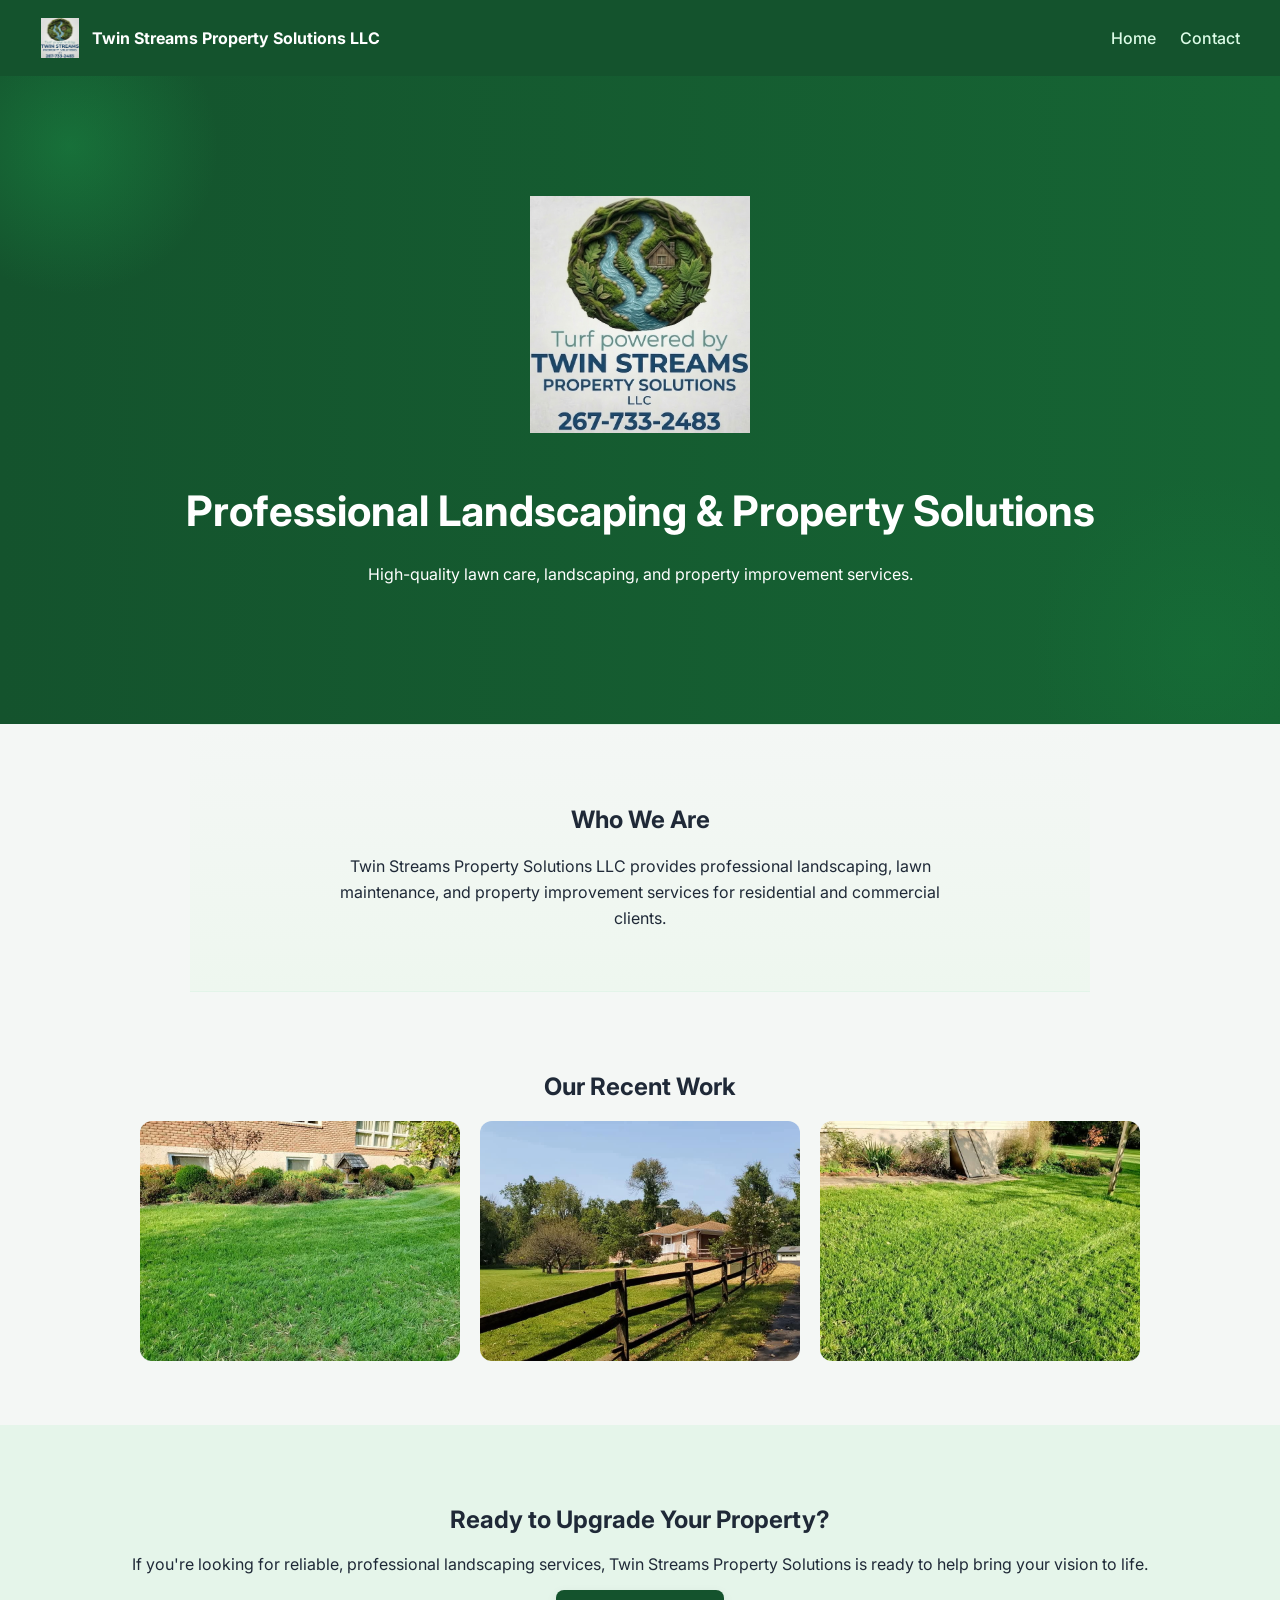
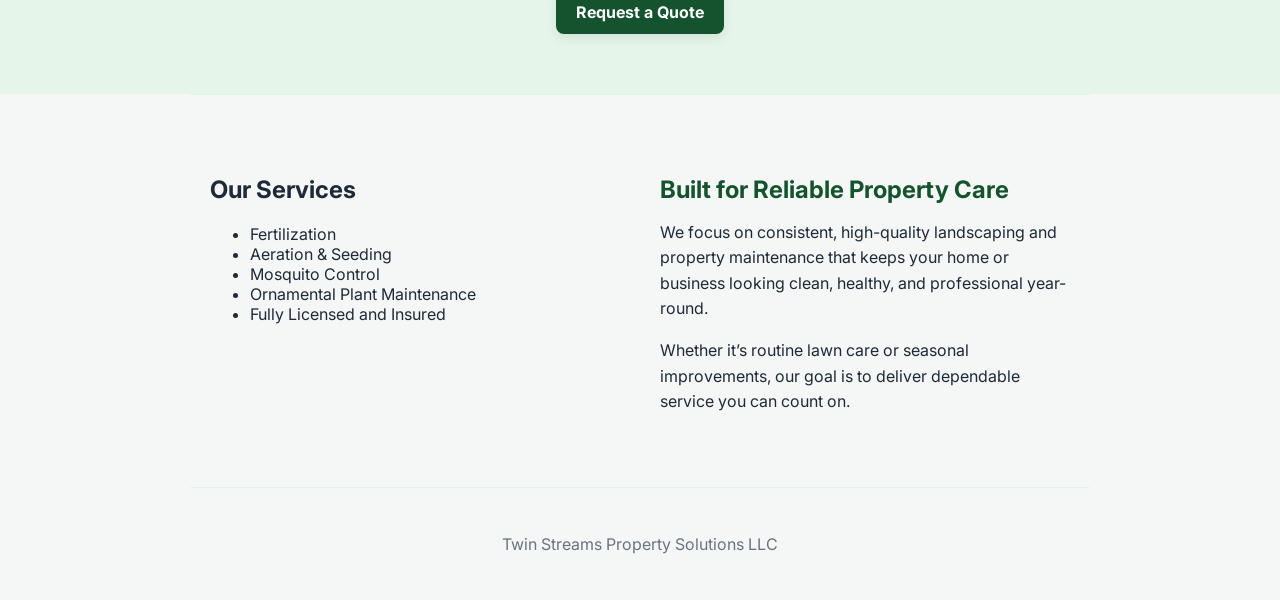
==== commit 1c523043: "Updated touches 4" ====
--- a/index.html
+++ b/index.html
@@ -39,7 +39,8 @@
 </header>
 
 <!-- ABOUT -->
-<section class="page">
+<section class="page about-section">
+
   <h1>Who We Are</h1>
 
   <p>
@@ -47,6 +48,7 @@
     lawn maintenance, and property improvement services for residential and
     commercial clients.
   </p>
+
 </section>
 
 <!-- GALLERY -->
--- a/style.css
+++ b/style.css
@@ -233,4 +233,56 @@
 .form button:hover {
   transform: translateY(-2px);
   box-shadow: 0 8px 18px rgba(0,0,0,0.15);
+}
+
+/* =========================
+   SERVICES 2-COLUMN LAYOUT
+   ========================= */
+
+.services {
+  background: #f4f7f5;
+}
+
+.services-grid {
+  display: grid;
+  grid-template-columns: 1fr 1fr;
+  gap: 40px;
+  max-width: 1000px;
+  margin: auto;
+  align-items: start;
+}
+
+.services-list h1 {
+  margin-bottom: 20px;
+}
+
+.services-text h2 {
+  color: #14532d;
+  margin-bottom: 10px;
+}
+
+.services-text p {
+  line-height: 1.6;
+  margin-bottom: 12px;
+}
+
+/* MOBILE FIX */
+@media (max-width: 768px) {
+  .services-grid {
+    grid-template-columns: 1fr;
+  }
+}
+
+.about-section {
+  text-align: center;
+}
+
+.about-section h1 {
+  margin-bottom: 20px;
+}
+
+.about-section p {
+  max-width: 600px;
+  margin: 0 auto;
+  line-height: 1.6;
 }
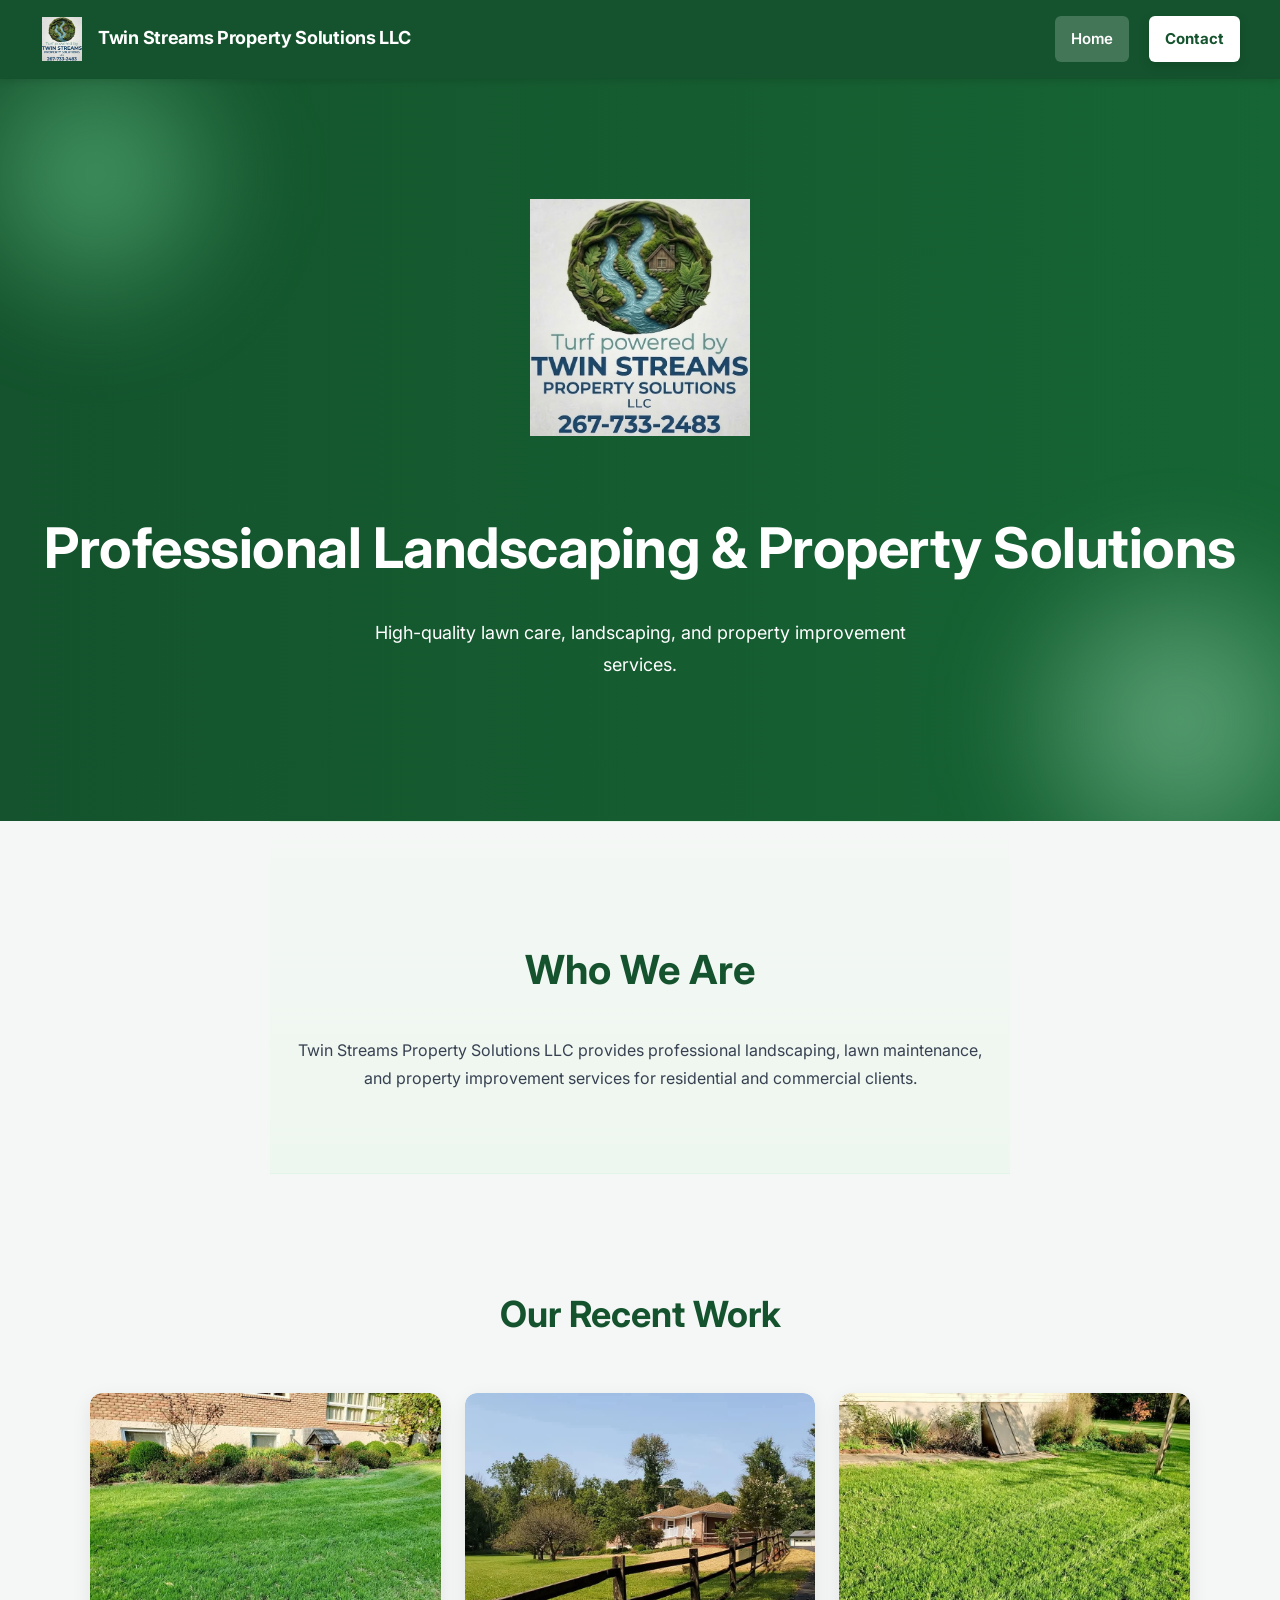
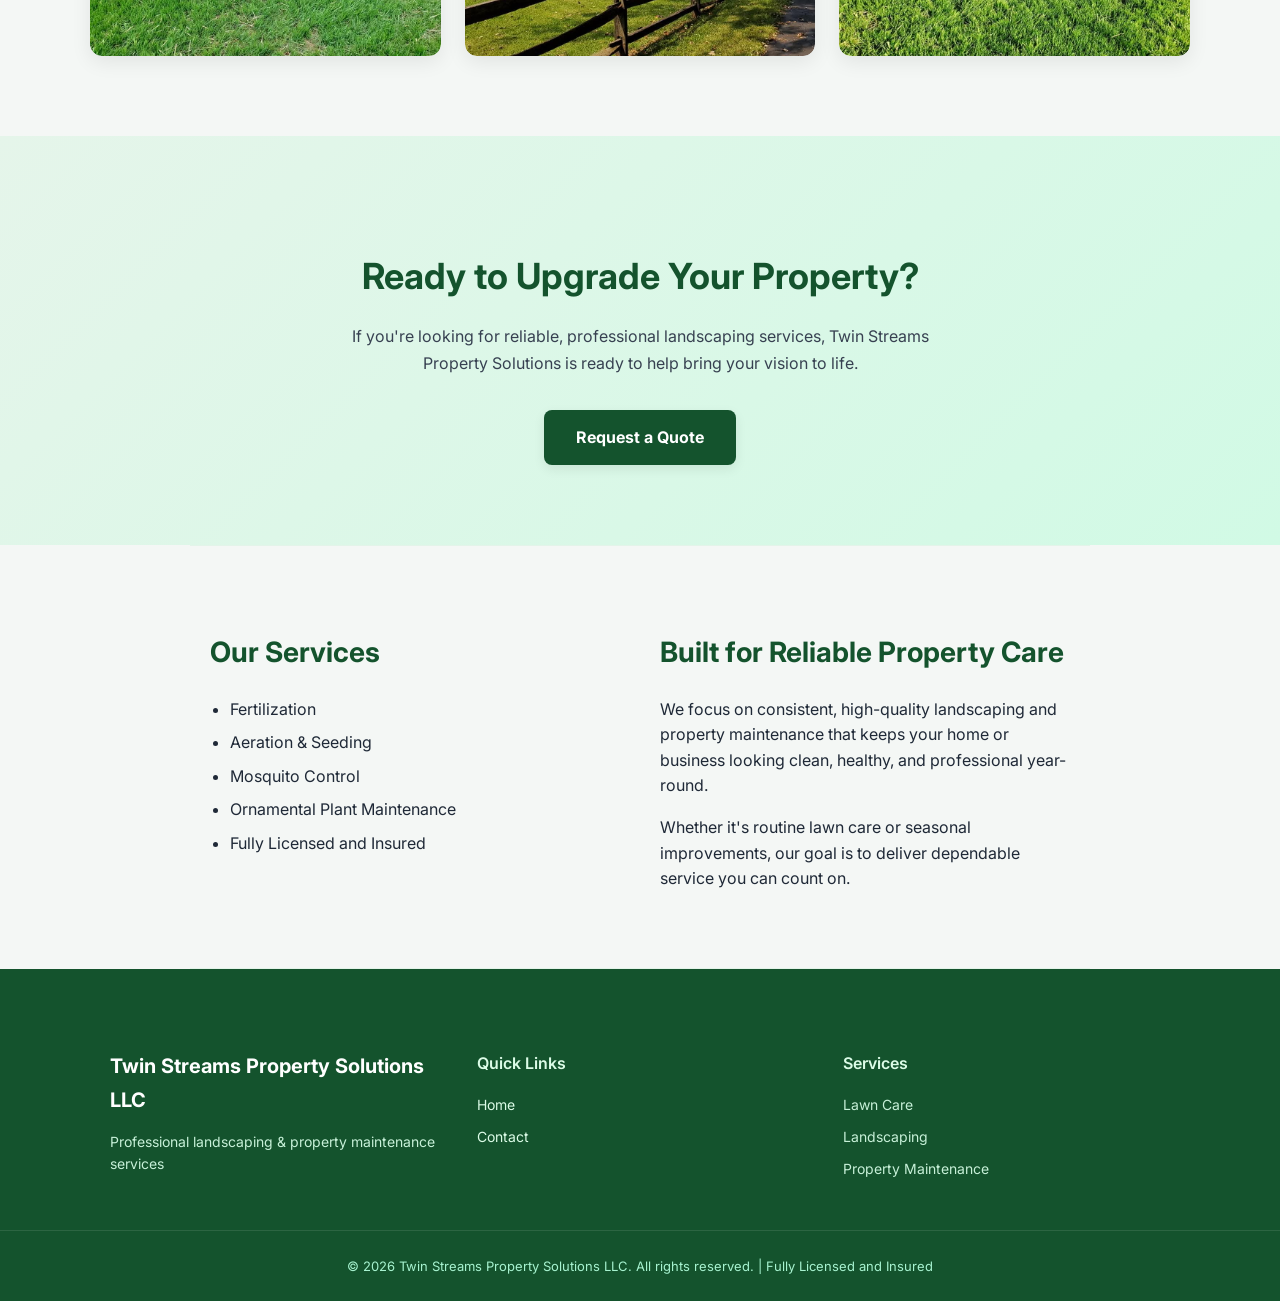
==== commit 48fbad90: "Updated touches 7" ====
--- a/index.html
+++ b/index.html
@@ -1,131 +1,146 @@
-<!DOCTYPE html>
+<!doctype html>
 <html lang="en">
+  <head>
+    <meta charset="UTF-8" />
+    <meta name="viewport" content="width=device-width, initial-scale=1.0" />
+    <meta
+      name="description"
+      content="Professional landscaping, lawn maintenance, and property improvement services for residential and commercial clients."
+    />
+    <title>Twin Streams Property Solutions LLC</title>
+    <link rel="stylesheet" href="style.css" />
+  </head>
 
-<head>
-  <meta charset="UTF-8">
-  <title>Twin Streams Property Solutions LLC</title>
-  <link rel="stylesheet" href="style.css">
-</head>
+  <body>
+    <!-- NAVBAR -->
+    <nav class="navbar">
+      <a href="index.html" class="logo-area">
+        <img src="images/charles-logo.png" class="logo-small" alt="Logo" />
+        <h2>Twin Streams Property Solutions LLC</h2>
+      </a>
 
-<body>
+      <div class="nav-links">
+        <a href="index.html" class="nav-link active">Home</a>
+        <a href="contact.html" class="nav-link nav-cta">Contact</a>
+      </div>
+    </nav>
 
-<!-- NAVBAR -->
-<nav class="navbar">
+    <!-- HERO -->
+    <header class="hero">
+      <img src="images/charles-logo.png" class="hero-logo" alt="Main Logo" />
 
-  <div class="logo-area">
-    <img src="images/charles-logo.png" class="logo-small" alt="Logo">
-    <h2>Twin Streams Property Solutions LLC</h2>
-  </div>
-
-  <div class="nav-links">
-    <a href="index.html">Home</a>
-    <a href="contact.html">Contact</a>
-  </div>
-
-</nav>
-
-<!-- HERO -->
-<header class="hero">
-
-  <img src="images/charles-logo.png" class="hero-logo" alt="Main Logo">
-
-  <h1>Professional Landscaping & Property Solutions</h1>
-
-  <p>
-    High-quality lawn care, landscaping, and property improvement services.
-  </p>
-
-
-</header>
-
-<!-- ABOUT -->
-<section class="page about-section">
-
-  <h1>Who We Are</h1>
-
-  <p>
-    Twin Streams Property Solutions LLC provides professional landscaping,
-    lawn maintenance, and property improvement services for residential and
-    commercial clients.
-  </p>
-
-</section>
-
-<!-- GALLERY -->
-<section class="gallery">
-  <h2>Our Recent Work</h2>
-
-  <div class="grid">
-
-    <div class="card">
-      <img src="images/charles-photo-2.jpeg" alt="Project 1">
-    </div>
-
-    <div class="card">
-      <img src="images/charles-photo-3.jpeg" alt="Project 2">
-    </div>
-
-    <div class="card">
-      <img src="images/charles-photo-1.jpeg" alt="Project 3">
-    </div>
-
-  </div>
-</section>
-
-<!-- CTA -->
-<section class="cta">
-  <h2>Ready to Upgrade Your Property?</h2>
-
-  <p>
-    If you're looking for reliable, professional landscaping services,
-    Twin Streams Property Solutions is ready to help bring your vision to life.
-  </p>
-
-  <a href="contact.html" class="btn-secondary">Request a Quote</a>
-</section>
-
-<!-- SERVICES -->
-<section class="page services">
-
-  <div class="services-grid">
-
-    <!-- LEFT SIDE -->
-    <div class="services-list">
-      <h1>Our Services</h1>
-
-      <ul>
-        <li>Fertilization</li>
-        <li>Aeration & Seeding</li>
-        <li>Mosquito Control</li>
-        <li>Ornamental Plant Maintenance</li>
-        <li>Fully Licensed and Insured</li>
-      </ul>
-    </div>
-
-    <!-- RIGHT SIDE (NEW TEXT) -->
-    <div class="services-text">
-      <h2>Built for Reliable Property Care</h2>
+      <h1>Professional Landscaping & Property Solutions</h1>
 
       <p>
-        We focus on consistent, high-quality landscaping and property maintenance
-        that keeps your home or business looking clean, healthy, and professional
-        year-round.
+        High-quality lawn care, landscaping, and property improvement services.
+      </p>
+    </header>
+
+    <!-- ABOUT -->
+    <section class="page about-section">
+      <h1>Who We Are</h1>
+
+      <p>
+        Twin Streams Property Solutions LLC provides professional landscaping,
+        lawn maintenance, and property improvement services for residential and
+        commercial clients.
+      </p>
+    </section>
+
+    <!-- GALLERY -->
+    <section class="gallery">
+      <h2>Our Recent Work</h2>
+
+      <div class="grid">
+        <div class="card">
+          <img src="images/charles-photo-2.jpeg" alt="Project 1" />
+        </div>
+
+        <div class="card">
+          <img src="images/charles-photo-3.jpeg" alt="Project 2" />
+        </div>
+
+        <div class="card">
+          <img src="images/charles-photo-1.jpeg" alt="Project 3" />
+        </div>
+      </div>
+    </section>
+
+    <!-- CTA -->
+    <section class="cta">
+      <h2>Ready to Upgrade Your Property?</h2>
+
+      <p>
+        If you're looking for reliable, professional landscaping services, Twin
+        Streams Property Solutions is ready to help bring your vision to life.
       </p>
 
-      <p>
-        Whether it’s routine lawn care or seasonal improvements, our goal is
-        to deliver dependable service you can count on.
-      </p>
-    </div>
+      <a href="contact.html" class="btn-secondary">Request a Quote</a>
+    </section>
 
-  </div>
+    <!-- SERVICES -->
+    <section class="page services">
+      <div class="services-grid">
+        <!-- LEFT SIDE -->
+        <div class="services-list">
+          <h1>Our Services</h1>
 
-</section>
+          <ul>
+            <li>Fertilization</li>
+            <li>Aeration & Seeding</li>
+            <li>Mosquito Control</li>
+            <li>Ornamental Plant Maintenance</li>
+            <li>Fully Licensed and Insured</li>
+          </ul>
+        </div>
 
-<!-- FOOTER -->
-<footer>
-  <p>Twin Streams Property Solutions LLC</p>
-</footer>
+        <!-- RIGHT SIDE (NEW TEXT) -->
+        <div class="services-text">
+          <h2>Built for Reliable Property Care</h2>
 
-</body>
-</html>+          <p>
+            We focus on consistent, high-quality landscaping and property
+            maintenance that keeps your home or business looking clean, healthy,
+            and professional year-round.
+          </p>
+
+          <p>
+            Whether it's routine lawn care or seasonal improvements, our goal is
+            to deliver dependable service you can count on.
+          </p>
+        </div>
+      </div>
+    </section>
+
+    <!-- FOOTER -->
+    <footer>
+      <div class="footer-content">
+        <div class="footer-section">
+          <h3>Twin Streams Property Solutions LLC</h3>
+          <p>Professional landscaping & property maintenance services</p>
+        </div>
+        <div class="footer-section">
+          <h4>Quick Links</h4>
+          <ul>
+            <li><a href="index.html">Home</a></li>
+            <li><a href="contact.html">Contact</a></li>
+          </ul>
+        </div>
+        <div class="footer-section">
+          <h4>Services</h4>
+          <ul>
+            <li>Lawn Care</li>
+            <li>Landscaping</li>
+            <li>Property Maintenance</li>
+          </ul>
+        </div>
+      </div>
+      <div class="footer-bottom">
+        <p>
+          &copy; 2026 Twin Streams Property Solutions LLC. All rights reserved.
+          | Fully Licensed and Insured
+        </p>
+      </div>
+    </footer>
+  </body>
+</html>
--- a/style.css
+++ b/style.css
@@ -1,16 +1,29 @@
-@import url('https://fonts.googleapis.com/css2?family=Inter:wght@300;400;600;700&display=swap');
+@import url("https://fonts.googleapis.com/css2?family=Inter:wght@300;400;600;700&display=swap");
 
 * {
   box-sizing: border-box;
 }
 
-html, body {
+html,
+body {
   margin: 0;
   padding: 0;
   font-family: "Inter", sans-serif;
   background: #f4f7f5;
   color: #1f2937;
-  min-height: 100%;
+  min-height: 100vh;
+  line-height: 1.7;
+  display: flex;
+  flex-direction: column;
+  overflow-x: hidden;
+}
+
+body > * {
+  flex-shrink: 0;
+}
+
+body > footer {
+  margin-top: auto;
 }
 
 /* =========================
@@ -20,36 +33,96 @@
   display: flex;
   justify-content: space-between;
   align-items: center;
-  padding: 18px 40px;
+  padding: 16px 40px;
   background: #14532d;
   position: sticky;
   top: 0;
   z-index: 1000;
+  box-shadow: 0 2px 8px rgba(0, 0, 0, 0.12);
+  border-bottom: 1px solid rgba(20, 83, 45, 0.2);
 }
 
 .logo-area {
   display: flex;
   align-items: center;
-  gap: 12px;
+  gap: 14px;
+  flex: 1;
+  text-decoration: none;
+  transition: opacity 0.2s ease;
+}
+
+.logo-area:hover {
+  opacity: 0.85;
 }
 
 .logo-small {
-  width: 40px;
-  height: 40px;
+  width: 44px;
+  height: 44px;
   object-fit: contain;
+  transition: transform 0.2s ease;
+}
+
+.logo-area:hover .logo-small {
+  transform: scale(1.05);
 }
 
 .logo-area h2 {
   color: white;
-  font-size: 16px;
+  font-size: 18px;
+  font-weight: 700;
   margin: 0;
-}
-
-.nav-links a {
+  letter-spacing: -0.3px;
+}
+
+.nav-links {
+  display: flex;
+  align-items: center;
+  gap: 8px;
+  margin-left: auto;
+}
+
+.nav-link {
   color: #dcfce7;
-  margin-left: 20px;
   text-decoration: none;
   font-weight: 500;
+  padding: 10px 16px;
+  border-radius: 6px;
+  transition: all 0.2s ease;
+  font-size: 15px;
+  position: relative;
+}
+
+.nav-link:hover {
+  background: rgba(255, 255, 255, 0.15);
+  color: white;
+}
+
+.nav-link.active {
+  background: rgba(255, 255, 255, 0.2);
+  color: white;
+  font-weight: 600;
+}
+
+.nav-cta {
+  background: white;
+  color: #14532d;
+  font-weight: 700;
+  margin-left: 12px;
+  box-shadow: 0 4px 12px rgba(0, 0, 0, 0.12);
+}
+
+.nav-cta:hover {
+  background: #f0fdf4;
+  box-shadow: 0 6px 16px rgba(0, 0, 0, 0.16);
+  transform: translateY(-2px);
+}
+
+.nav-cta.active {
+  background: white;
+  color: #14532d;
+  box-shadow:
+    0 4px 12px rgba(0, 0, 0, 0.12),
+    inset 0 -3px 0 #14532d;
 }
 
 /* =========================
@@ -60,6 +133,47 @@
   padding: 120px 20px;
   background: linear-gradient(to right, #14532d, #166534);
   color: white;
+  position: relative;
+  overflow: hidden;
+}
+
+/* 🌿 NATURE GLOW EFFECT */
+.hero::before {
+  content: "";
+  position: absolute;
+  top: -80px;
+  left: -80px;
+  width: 350px;
+  height: 350px;
+  background: radial-gradient(
+    circle,
+    rgba(134, 239, 172, 0.45),
+    transparent 70%
+  );
+  filter: blur(40px);
+  z-index: 0;
+}
+
+.hero::after {
+  content: "";
+  position: absolute;
+  bottom: -100px;
+  right: -100px;
+  width: 400px;
+  height: 400px;
+  background: radial-gradient(
+    circle,
+    rgba(187, 247, 208, 0.45),
+    transparent 70%
+  );
+  filter: blur(40px);
+  z-index: 0;
+}
+
+/* keep content above glow */
+.hero * {
+  position: relative;
+  z-index: 1;
 }
 
 .hero-logo {
@@ -68,24 +182,36 @@
 }
 
 .hero h1 {
-  font-size: 42px;
+  font-size: 56px;
+  font-weight: 700;
+  margin-bottom: 20px;
+  letter-spacing: -0.5px;
 }
 
 .hero p {
   max-width: 600px;
   margin: 20px auto;
+  font-size: 18px;
+  line-height: 1.8;
 }
 
 /* =========================
    BUTTONS
    ========================= */
 .btn-primary,
-.btn-secondary {
+.btn-secondary,
+.btn-submit,
+.form button,
+.form button {
   display: inline-block;
   padding: 12px 20px;
   border-radius: 8px;
   text-decoration: none;
   font-weight: bold;
+  transition: all 0.25s ease;
+  box-shadow: 0 4px 12px rgba(0, 0, 0, 0.08);
+  border: none;
+  cursor: pointer;
 }
 
 .btn-primary {
@@ -93,9 +219,32 @@
   color: #14532d;
 }
 
-.btn-secondary {
+.btn-secondary,
+.btn-submit,
+.form button {
   background: #14532d;
   color: white;
+  padding: 14px 32px;
+  font-size: 16px;
+  font-weight: 700;
+}
+
+.btn-primary:hover,
+.btn-secondary:hover,
+.btn-submit:hover,
+.form button:hover {
+  transform: translateY(-2px);
+  box-shadow: 0 8px 18px rgba(0, 0, 0, 0.15);
+}
+
+.btn-submit:active {
+  transform: translateY(0);
+}
+
+.btn-secondary:hover,
+.btn-submit:hover,
+.form button:hover {
+  background: #166534;
 }
 
 /* =========================
@@ -105,7 +254,9 @@
   max-width: 900px;
   margin: auto;
   padding: 60px 20px;
-  background: #f4f7f5;
+  background: linear-gradient(to bottom, #f4f7f5, #eef7ef);
+  border-top: 1px solid rgba(34, 197, 94, 0.08);
+  border-bottom: 1px solid rgba(34, 197, 94, 0.08);
 }
 
 /* =========================
@@ -113,29 +264,172 @@
    ========================= */
 .cta {
   text-align: center;
-  padding: 60px 20px;
-  background: #e5f5ea;
+  padding: 80px 20px;
+  background: linear-gradient(135deg, #e5f5ea 0%, #d1fae5 100%);
+}
+
+.cta p {
+  font-size: 16px;
+  max-width: 600px;
+  margin: 0 auto 32px;
+  color: #374151;
 }
 
 /* =========================
    GALLERY
    ========================= */
 .gallery {
-  padding: 60px 20px;
+  padding: 80px 20px;
   text-align: center;
 }
 
 .grid {
   display: grid;
-  grid-template-columns: repeat(auto-fit, minmax(250px, 1fr));
-  gap: 20px;
-  max-width: 1000px;
+  grid-template-columns: repeat(auto-fit, minmax(280px, 1fr));
+  gap: 24px;
+  max-width: 1100px;
   margin: auto;
+}
+
+.card {
+  position: relative;
+  overflow: hidden;
+  border-radius: 12px;
+  box-shadow: 0 6px 20px rgba(0, 0, 0, 0.08);
+  transition: all 0.3s ease;
+}
+
+.card:hover {
+  transform: translateY(-8px);
+  box-shadow: 0 12px 32px rgba(0, 0, 0, 0.15);
 }
 
 .card img {
   width: 100%;
+  display: block;
   border-radius: 12px;
+  transition: transform 0.3s ease;
+}
+
+.card:hover img {
+  transform: scale(1.05);
+}
+
+/* =========================
+   CONTACT PAGE
+   ========================= */
+.contact-page {
+  padding: 80px 20px;
+}
+
+.contact-container {
+  display: grid;
+  grid-template-columns: 1fr 1fr;
+  gap: 60px;
+  max-width: 1100px;
+  margin: auto;
+}
+
+/* Shared heading styles */
+.contact-section h1,
+.contact-section h2,
+.services-list h1,
+.services-text h2,
+.about-section h1,
+.gallery h2,
+.cta h2 {
+  color: #14532d;
+  font-weight: 700;
+}
+
+.contact-section h1 {
+  font-size: 40px;
+  margin-bottom: 16px;
+}
+
+.contact-section h2 {
+  font-size: 32px;
+  margin-bottom: 16px;
+}
+
+.services-list h1,
+.services-text h2 {
+  font-size: 28px;
+  margin-bottom: 20px;
+}
+
+.about-section h1 {
+  font-size: 40px;
+  margin-bottom: 32px;
+}
+
+.gallery h2,
+.cta h2 {
+  font-size: 36px;
+}
+
+.gallery h2 {
+  margin-bottom: 48px;
+}
+
+.cta h2 {
+  margin-bottom: 16px;
+}
+
+.contact-intro,
+.form-intro {
+  font-size: 16px;
+  color: #374151;
+  margin-bottom: 32px;
+  line-height: 1.8;
+}
+
+.contact-info-grid {
+  display: grid;
+  gap: 24px;
+}
+
+.contact-info-item {
+  padding: 24px;
+  background: #f0fdf4;
+  border-left: 4px solid #14532d;
+  border-radius: 8px;
+  transition: all 0.2s ease;
+}
+
+.contact-info-item:hover {
+  box-shadow: 0 4px 16px rgba(20, 83, 45, 0.1);
+}
+
+.contact-info-item h3 {
+  font-size: 14px;
+  font-weight: 700;
+  color: #14532d;
+  margin: 0 0 8px 0;
+  text-transform: uppercase;
+  letter-spacing: 0.5px;
+}
+
+.contact-info-item p {
+  margin: 0;
+  font-size: 16px;
+  color: #1f2937;
+}
+
+.contact-info-item a {
+  color: #14532d;
+  text-decoration: none;
+  font-weight: 600;
+  transition: color 0.2s ease;
+  word-break: break-word;
+  overflow-wrap: break-word;
+  display: inline-block;
+  font-size: 0.95em;
+  white-space: nowrap;
+}
+
+.contact-info-item a:hover {
+  color: #166534;
 }
 
 /* =========================
@@ -144,101 +438,48 @@
 .form {
   display: flex;
   flex-direction: column;
-  gap: 12px;
-  max-width: 450px;
+  gap: 16px;
+}
+
+.form-group {
+  display: flex;
+  flex-direction: column;
 }
 
 .form input,
 .form textarea {
-  padding: 12px;
-  border: 1px solid #ccc;
+  padding: 14px 16px;
+  border: 2px solid #e5e7eb;
   border-radius: 8px;
+  font-family: "Inter", sans-serif;
+  font-size: 15px;
+  color: #1f2937;
+  transition: all 0.2s ease;
+}
+
+.form input:focus,
+.form textarea:focus {
+  outline: none;
+  border-color: #14532d;
+  box-shadow: 0 0 0 3px rgba(20, 83, 45, 0.1);
+}
+
+.form input::placeholder,
+.form textarea::placeholder {
+  color: #9ca3af;
+}
+
+.btn-submit {
+  display: inline-block;
 }
 
 .form button {
-  background: #14532d;
-  color: white;
-  padding: 12px;
-  border: none;
-  border-radius: 8px;
-  cursor: pointer;
-}
-
-/* =========================
-   FOOTER
-   ========================= */
-footer {
-  text-align: center;
-  padding: 30px;
-  color: #6b7280;
-}
-
-/* =========================
-   NATURE BACKGROUND OVERLAYS
-   ========================= */
-
-.hero {
-  position: relative;
-  overflow: hidden;
-}
-
-/* soft leaf glow */
-.hero::before {
-  content: "";
-  position: absolute;
-  top: -80px;
-  left: -80px;
-  width: 300px;
-  height: 300px;
-  background: radial-gradient(circle, rgba(34,197,94,0.25), transparent 70%);
-  z-index: 0;
-}
-
-.hero::after {
-  content: "";
-  position: absolute;
-  bottom: -100px;
-  right: -100px;
-  width: 350px;
-  height: 350px;
-  background: radial-gradient(circle, rgba(21,128,61,0.25), transparent 70%);
-  z-index: 0;
-}
-
-/* keep content above effects */
-.hero * {
-  position: relative;
-  z-index: 1;
-}
-
-.page {
-  background: linear-gradient(
-    to bottom,
-    #f4f7f5,
-    #eef7ef
-  );
-  border-top: 1px solid rgba(34, 197, 94, 0.08);
-  border-bottom: 1px solid rgba(34, 197, 94, 0.08);
-}
-
-.btn-primary,
-.btn-secondary,
-.form button {
-  transition: all 0.25s ease;
-  box-shadow: 0 4px 12px rgba(0,0,0,0.08);
-}
-
-.btn-primary:hover,
-.btn-secondary:hover,
-.form button:hover {
-  transform: translateY(-2px);
-  box-shadow: 0 8px 18px rgba(0,0,0,0.15);
+  width: 100%;
 }
 
 /* =========================
    SERVICES 2-COLUMN LAYOUT
    ========================= */
-
 .services {
   background: #f4f7f5;
 }
@@ -252,37 +493,213 @@
   align-items: start;
 }
 
-.services-list h1 {
-  margin-bottom: 20px;
-}
-
-.services-text h2 {
-  color: #14532d;
-  margin-bottom: 10px;
-}
-
+.services-list ul,
 .services-text p {
+  font-size: 16px;
   line-height: 1.6;
-  margin-bottom: 12px;
-}
-
-/* MOBILE FIX */
+  color: #1f2937;
+}
+
+.services-list ul {
+  padding-left: 20px;
+}
+
+.services-list ul li {
+  margin-bottom: 8px;
+}
+
+/* MOBILE */
 @media (max-width: 768px) {
   .services-grid {
     grid-template-columns: 1fr;
   }
-}
-
+
+  .hero h1 {
+    font-size: 36px;
+  }
+
+  .gallery h2,
+  .cta h2,
+  .about-section h1 {
+    font-size: 28px;
+  }
+
+  .navbar {
+    flex-direction: column;
+    gap: 12px;
+    padding: 12px 16px;
+  }
+
+  .logo-area {
+    width: 100%;
+    justify-content: center;
+    margin-bottom: 8px;
+  }
+
+  .logo-area h2 {
+    font-size: 16px;
+  }
+
+  .nav-links {
+    width: 100%;
+    justify-content: center;
+    gap: 8px;
+  }
+
+  .nav-link {
+    padding: 9px 14px;
+    font-size: 14px;
+  }
+
+  .nav-cta {
+    margin-left: 0;
+  }
+
+  .footer-content {
+    gap: 24px;
+    padding: 40px 20px 30px;
+  }
+
+  .contact-container {
+    grid-template-columns: 1fr;
+    gap: 40px;
+  }
+
+  .contact-section h1,
+  .contact-section h2 {
+    font-size: 28px;
+  }
+}
+
+/* EXTRA SMALL SCREENS */
+@media (max-width: 480px) {
+  .navbar {
+    padding: 10px 12px;
+    gap: 10px;
+  }
+
+  .logo-area h2 {
+    font-size: 14px;
+    display: none;
+  }
+
+  .nav-links {
+    gap: 4px;
+  }
+
+  .nav-link {
+    padding: 8px 12px;
+    font-size: 13px;
+  }
+
+  .contact-page {
+    padding: 60px 16px;
+  }
+
+  .contact-info-item {
+    padding: 16px;
+  }
+
+  .contact-info-item h3 {
+    font-size: 12px;
+  }
+
+  .contact-info-item p {
+    font-size: 14px;
+    overflow-wrap: break-word;
+    word-break: break-word;
+  }
+
+  .form input,
+  .form textarea {
+    width: 100%;
+    box-sizing: border-box;
+  }
+}
+
+/* =========================
+   ABOUT (WHO WE ARE)
+   ========================= */
 .about-section {
   text-align: center;
-}
-
-.about-section h1 {
-  margin-bottom: 20px;
+  padding: 80px 20px;
 }
 
 .about-section p {
-  max-width: 600px;
+  max-width: 700px;
   margin: 0 auto;
+  line-height: 1.8;
+  font-size: 16px;
+  color: #374151;
+}
+
+/* =========================
+   FOOTER
+   ========================= */
+footer {
+  background: #14532d;
+  color: white;
+}
+
+.footer-content {
+  display: grid;
+  grid-template-columns: repeat(auto-fit, minmax(250px, 1fr));
+  gap: 40px;
+  max-width: 1100px;
+  margin: 0 auto;
+  padding: 60px 20px 40px;
+}
+
+.footer-section h3 {
+  font-size: 20px;
+  font-weight: 700;
+  margin-bottom: 12px;
+  color: white;
+}
+
+.footer-section h4 {
+  font-size: 16px;
+  font-weight: 600;
+  margin-bottom: 16px;
+  color: #dcfce7;
+}
+
+.footer-section p {
+  font-size: 14px;
+  color: #c7f0d8;
   line-height: 1.6;
-}+}
+
+.footer-section ul {
+  list-style: none;
+  padding: 0;
+  margin: 0;
+}
+
+.footer-section ul li {
+  margin-bottom: 8px;
+  font-size: 14px;
+  color: #c7f0d8;
+}
+
+.footer-section a {
+  color: #dcfce7;
+  text-decoration: none;
+  transition: color 0.2s ease;
+}
+
+.footer-section a:hover {
+  color: white;
+}
+
+.footer-bottom {
+  border-top: 1px solid rgba(255, 255, 255, 0.1);
+  padding: 24px 20px;
+  text-align: center;
+  font-size: 13px;
+  color: #a7f3d0;
+}
+
+.footer-bottom p {
+  margin: 0;
+}
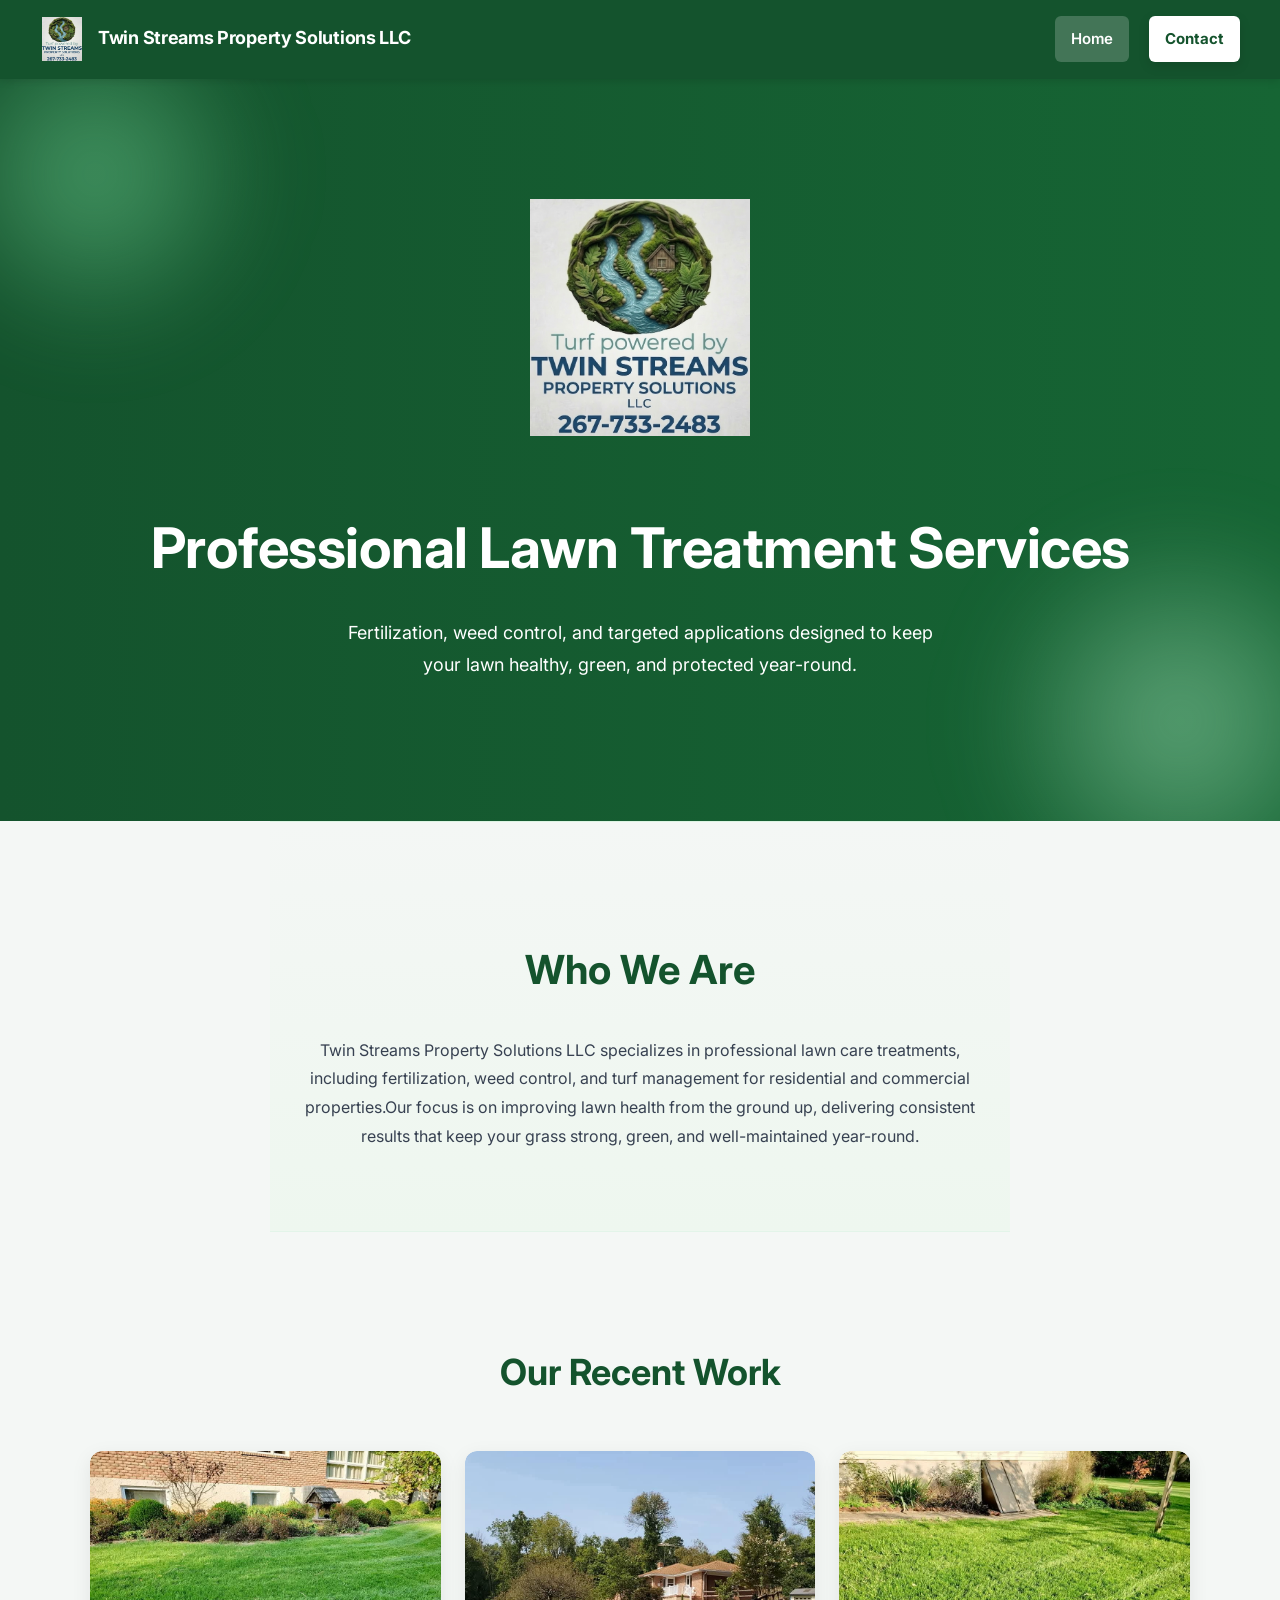
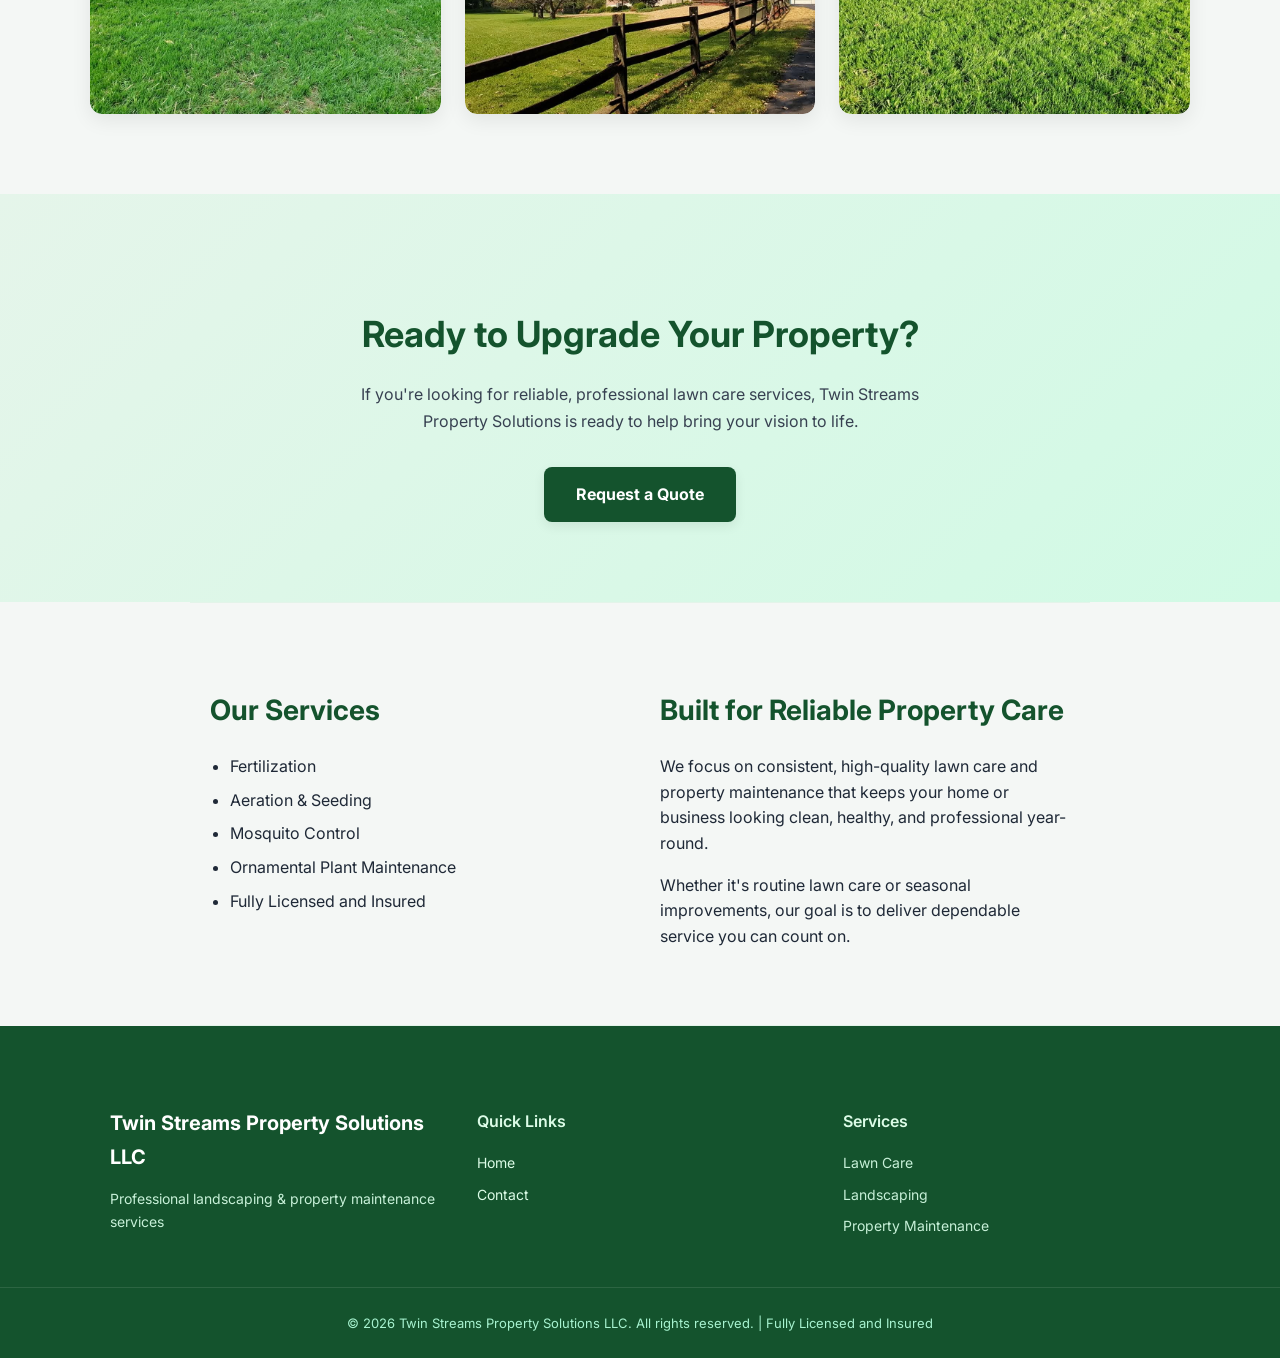
==== commit 041ac6ba: "Updated touches 11" ====
--- a/index.html
+++ b/index.html
@@ -29,10 +29,10 @@
     <header class="hero">
       <img src="images/charles-logo.png" class="hero-logo" alt="Main Logo" />
 
-      <h1>Professional Landscaping & Property Solutions</h1>
+      <h1>Professional Lawn Treatment Services</h1>
 
       <p>
-        High-quality lawn care, landscaping, and property improvement services.
+        Fertilization, weed control, and targeted applications designed to keep your lawn healthy, green, and protected year-round.
       </p>
     </header>
 
@@ -41,10 +41,10 @@
       <h1>Who We Are</h1>
 
       <p>
-        Twin Streams Property Solutions LLC provides professional landscaping,
-        lawn maintenance, and property improvement services for residential and
-        commercial clients.
-      </p>
+        Twin Streams Property Solutions LLC specializes in professional lawn care treatments, including fertilization,
+         weed control, and turf management for residential and commercial properties.Our focus is on improving lawn
+          health from the ground up, delivering consistent results that keep your grass strong, green, and well-maintained
+           year-round.      </p>
     </section>
 
     <!-- GALLERY -->
@@ -71,7 +71,7 @@
       <h2>Ready to Upgrade Your Property?</h2>
 
       <p>
-        If you're looking for reliable, professional landscaping services, Twin
+        If you're looking for reliable, professional lawn care services, Twin
         Streams Property Solutions is ready to help bring your vision to life.
       </p>
 
@@ -99,7 +99,7 @@
           <h2>Built for Reliable Property Care</h2>
 
           <p>
-            We focus on consistent, high-quality landscaping and property
+            We focus on consistent, high-quality lawn care and property
             maintenance that keeps your home or business looking clean, healthy,
             and professional year-round.
           </p>
